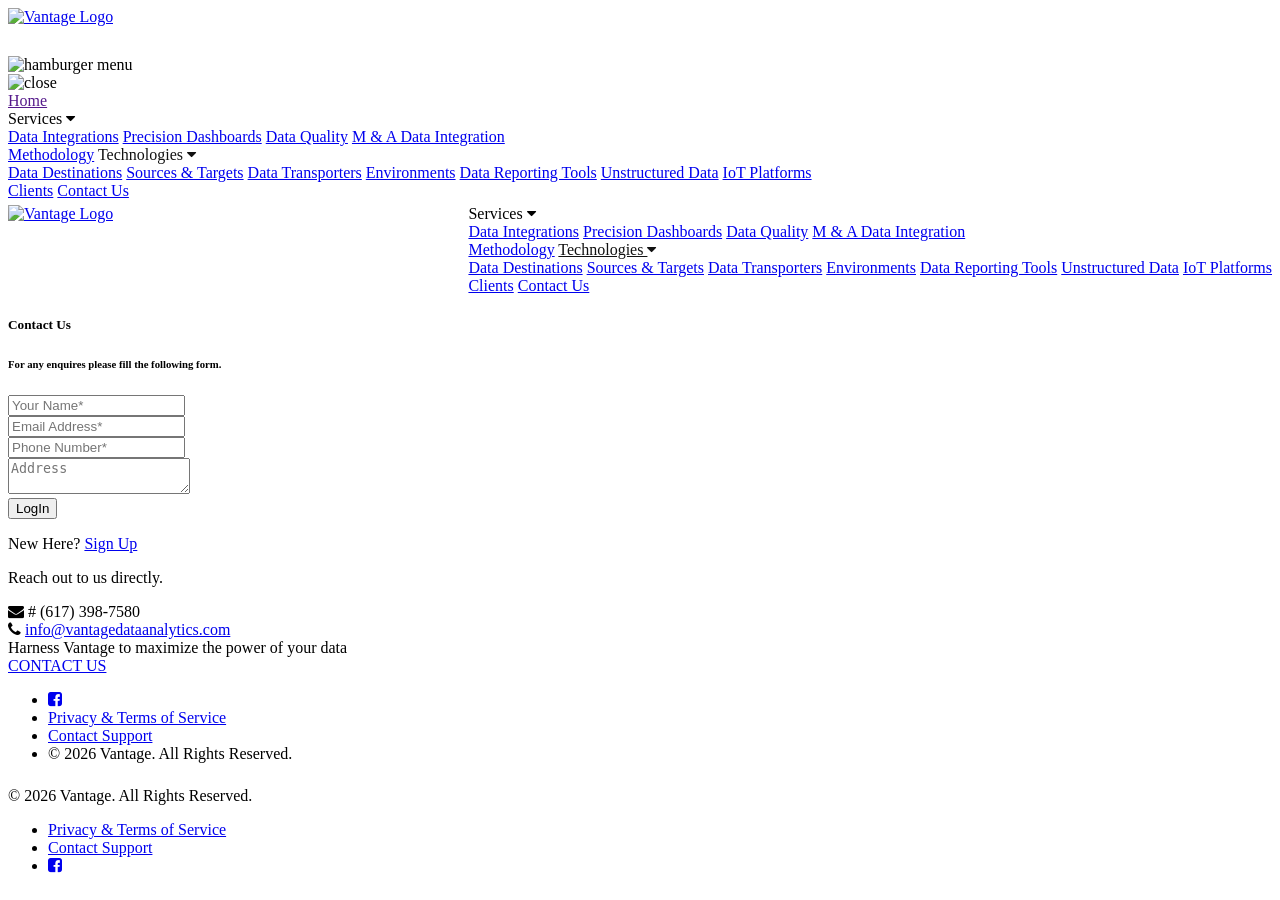
==== contactus.html @ aa361367 "Add files via upload" ====
<!DOCTYPE html>
<html lang="en-US">
<meta http-equiv="content-type" content="text/html;charset=UTF-8" />

<head>
    <meta charset="UTF-8">
    <meta http-equiv="X-UA-Compatible" content="IE=edge">
    <meta name="viewport" content="width=device-width, initial-scale=1, viewport-fit=cover">
    <link rel="icon" href="assets/images/favicon.ico" type="image/x-icon">
    <title> Vantage Contact Us</title>
    <link rel="stylesheet" href="https://cdnjs.cloudflare.com/ajax/libs/font-awesome/4.7.0/css/font-awesome.min.css">
    <script type="text/javascript" src="assets/js/jquery.min.js"></script>
    <link rel="stylesheet" href="assets/css/bootstrap.min.css" type="text/css" media="all" />
    <link rel="stylesheet" href="assets/css/stylehomepage.css" type="text/css" media="all" />
    <link rel="stylesheet" href="assets/css/custom.css" type="text/css" media="all" />
    <link rel="stylesheet" href="assets/css/menu.css" type="text/css" media="all" />
	<link rel="stylesheet" href="assets/css/loginSignup.css" type="text/css" media="all" />
    <script type="text/javascript" src="assets/js/jquery.min.js"></script>
    <script type="text/javascript" src="assets/js/hamburger-toggle.js"></script>
    <script type="text/javascript" src="assets/js/scripts-dist.js"></script>
    <script type="text/javascript" src="assets/js/common.js"></script>
    <link rel="preconnect" href="https://fonts.gstatic.com/">
    <link rel="preconnect" href="https://fonts.gstatic.com/">
    <link href="https://fonts.googleapis.com/css?family=Raleway:300,400,500,600,700|Roboto+Condensed:400,700"
        rel="stylesheet">
    <style>
        html,
        body {
            scroll-behavior: smooth;
        }
    </style>
</head>

<body class="home page-template-default page page-id-11">
	<div id="header2019">
        <div class="container">
            <div class="m-header2019 row d-md-none">
                <div class="col-10 left-content">
                    <a href="index.html" class="logo">
                        <img src="/assets/images/vantage.png" alt="Vantage Logo" scale="0" width="200px;"
                            style="margin-bottom: 30px;">
                    </a>
                </div>
                <div class="col-2 right-content">
                    <div id="hamburgerMenu">
                        <img src="assets/images/hamburger-menu.png" alt="hamburger menu" width="20px;">
                    </div>
                </div>
            </div>
            <div id="hamburgerMenuContent" class="m-menu-content d-block d-md-none">
                <div id="closeMenu" class="close"><img src="assets/images/hamburger-menu-close.png" alt="close"
                        width="20px" style="width: 60%;"></div>
                <div class="link-content">
                    <nav>
                        <a class="links" href="" style="text-align: center; width: fit-content;">Home</a>
                        <div class="subnav">
                            <a class="subnavbtn">Services <i class="fa fa-caret-down"></i></a>
                            <div class="subnav-content">
                                <a class="links-hidden mob_ser" href="#dataintegration">Data Integrations</a>
                                <a class="links-hidden mob_ser" href="#dashboards">Precision Dashboards</a>
                                <a class="links-hidden mob_ser" href="#dataquality">Data Quality</a>
                                <a class="links-hidden mob_ser" href="#madataintegration">M &amp; A Data Integration</a>
                            </div>
                        </div>
                        <a class="links mob_ser" href="#methodology">Methodology</a>
                        <div class="subnavtech" style="display: contents;">
                            <a class="subnavbtn tech" style="color: #111;;">Technologies <i
                                    class="fa fa-caret-down"></i></a>
                            <div class="subnav-content tech">
                                <a class="links-hidden mob_ser" href="technologies.html#destination">Data
                                    Destinations</a>
                                <a class="links-hidden mob_ser" href="technologies.html#sourcestargets">Sources &amp;
                                    Targets</a>
                                <a class="links-hidden mob_ser" href="technologies.html#transporters">Data
                                    Transporters</a>
                                <a class="links-hidden mob_ser" href="technologies.html#environment">Environments</a>
                                <a class="links-hidden mob_ser" href="technologies.html#reporting">Data Reporting
                                    Tools</a>
                                <a class="links-hidden mob_ser" href="technologies.html#unstructured_data">Unstructured
                                    Data</a>
                                <a class="links-hidden mob_ser" href="technologies.html#iot_platforms">IoT Platforms</a>
                            </div>
                        </div>
                        <a class="links" href="#clients">Clients</a>
                        <a href="requestademo.html" class="signUpGreen">Contact Us</a>

                    </nav>
                </div>
            </div>
            <div class="d-header2019 row d-none d-md-block">
                <div class="d-menu-container" style="padding-top: 5px; display: flex; justify-content: space-between;">
                    <div class="">
                        <a href="index.html" class="logo">
                            <img src="assets/images/vantage.png" alt="Vantage Logo" scale="0" width="220px;">
                        </a>
                    </div>
                    <div class="right-content">
                        <nav>
                            <div class="subnav">
                                <a class="subnavbtn">Services <i class="fa fa-caret-down"></i></a>
                                <div class="subnav-content">
                                    <a class="links-hidden" href="#dataintegration">Data Integrations</a>
                                    <a class="links-hidden" href="#dashboards">Precision Dashboards</a>
                                    <a class="links-hidden" href="#dataquality">Data Quality</a>
                                    <a class="links-hidden" href="#madataintegration">M &amp; A Data Integration</a>
                                    <div class="animation start-home"
                                        style="position: absolute;height: 40px;top: 0;z-index: 0;transition: all .5s ease 0s;border-radius: 8px;">
                                    </div>
                                </div>
                            </div>
                            <a class="links" href="#methodology">Methodology</a>
                            <div class="subnavtech" style="display: contents;">
                                <a class="subnavbtn tech" href="technologies.html" style="color: #111;;">Technologies <i
                                        class="fa fa-caret-down"></i></a>
                                <div class="subnav-content tech">
                                    <a class="links-hidden" href="technologies.html#destination">Data Destinations</a>
                                    <a class="links-hidden" href="technologies.html#sourcestargets">Sources &amp;
                                        Targets</a>
                                    <a class="links-hidden" href="technologies.html#transporters">Data Transporters</a>
                                    <a class="links-hidden" href="technologies.html#environment">Environments</a>
                                    <a class="links-hidden" href="technologies.html#reporting">Data Reporting Tools</a>
                                    <a class="links-hidden" href="technologies.html#unstructured_data">Unstructured
                                        Data</a>
                                    <a class="links-hidden" href="technologies.html#iot_platforms">IoT Platforms</a>
                                    <div class="animation start-home"
                                        style="position: absolute;height: 40px;top: 0;z-index: 0;transition: all .5s ease 0s;border-radius: 8px;">
                                    </div>
                                </div>
                            </div>
                            <a class="links" href="#clients">Clients</a>
                            <a href="contactus.html" class="signUpGreen">Contact Us</a>
                            <div id="indicator"></div>
                        </nav>
                        <script>
                            var x = document.getElementsByTagName("nav")[0];
                            function toggleNav() {
                                if (x.className === "") {
                                    x.className = " openNav";
                                }
                                else {
                                    x.className = "";
                                }
                            }
                            $(document).ready(function () {
                                let dropdownBtn = document.querySelector('.subnavbtn');
                                let menuContent = document.querySelector('.subnav-content');

                                let dropdownBtntech = document.querySelector('.subnavbtn.tech');
                                let menuContenttech = document.querySelector('.subnav-content.tech');

                                dropdownBtn.addEventListener('click', () => {
                                    if (menuContent.style.display === "") {
                                        menuContent.style.display = "contents";
                                        $('.link-content').css('top', '45%');
                                    }
                                    else {
                                        menuContent.style.display = "";
                                        $('.link-content').css('top', '50%');
                                    }

                                    if (menuContenttech.style.display === "contents") {
                                        $('.link-content').css('top', '71%');
                                    }
                                })

                                dropdownBtntech.addEventListener('click', () => {
                                    if (menuContenttech.style.display === "") {
                                        menuContenttech.style.display = "contents";
                                        $('.link-content').css('top', '56%');
                                    } else {
                                        menuContenttech.style.display = "";
                                        $('.link-content').css('top', '50%');
                                    }

                                    if (menuContent.style.display === "contents") {
                                        $('.link-content').css('top', '71%');
                                    }
                                })

                                if (menuContenttech.style.display === "contents" && menuContent.style.display === "contents") {
                                    $('.link-content').css('top', '5%');
                                }

                            });
                            var host = window.location.hostname;
                            console.log(host);
                        </script>
                    </div>
                </div>
            </div>
        </div>
    </div>
	<div id="loader" style="display:none;">
		<div class="loaderSvg">
			<div class="inner">
				<svg xmlns="http://www.w3.org/2000/svg" xmlns:xlink="http://www.w3.org/1999/xlink"
					style="margin: auto;display: block;" width="200px" height="200px" viewBox="0 0 100 100"
					preserveAspectRatio="xMidYMid">
					<circle cx="12.5" cy="57.5" r="10" fill="#3be8b0">
						<animate attributeName="cy" calcMode="spline"
							keySplines="0 0.5 0.5 1;0.5 0 1 0.5;0.5 0.5 0.5 0.5" repeatCount="indefinite"
							values="57.5;42.5;57.5;57.5" keyTimes="0;0.3;0.6;1" dur="1s" begin="-0.6s"></animate>
					</circle>
					<circle cx="37.5" cy="57.5" r="10" fill="#1aafd0">
						<animate attributeName="cy" calcMode="spline"
							keySplines="0 0.5 0.5 1;0.5 0 1 0.5;0.5 0.5 0.5 0.5" repeatCount="indefinite"
							values="57.5;42.5;57.5;57.5" keyTimes="0;0.3;0.6;1" dur="1s" begin="-0.44999999999999996s">
						</animate>
					</circle>
					<circle cx="62.5" cy="57.5" r="10" fill="#6a67ce">
						<animate attributeName="cy" calcMode="spline"
							keySplines="0 0.5 0.5 1;0.5 0 1 0.5;0.5 0.5 0.5 0.5" repeatCount="indefinite"
							values="57.5;42.5;57.5;57.5" keyTimes="0;0.3;0.6;1" dur="1s" begin="-0.3s"></animate>
					</circle>
					<circle cx="87.5" cy="57.5" r="10" fill="#ffb900">
						<animate attributeName="cy" calcMode="spline"
							keySplines="0 0.5 0.5 1;0.5 0 1 0.5;0.5 0.5 0.5 0.5" repeatCount="indefinite"
							values="57.5;42.5;57.5;57.5" keyTimes="0;0.3;0.6;1" dur="1s" begin="-0.15s"></animate>
					</circle>
				</svg>
			</div>
		</div>
		<div class="loaderBg">
		</div>
	</div>
	<div id="primary" class="content-area">
		<main id="main" class="site-main" role="main">
			<article id="post-11" class="post-11 page type-page status-publish hentry">
				<div class="bgSignUp contactUsSection">
					<div class="container">
						<div class="row">
							<div class="col-sm-12">
								<h5 class="hero-title text-center">
									Contact Us
								</h5>
								<h6 class="text-center">
									For any enquires please fill the following form.
								</h6>
								<div class="row">
									<div class="col-lg-1">
									</div>
									<div class="col-lg-5 p-4 formFormat">
										<div class="text-center">
										</div>
										<div class="form-group m-0">
											<input name="txtUsername" type="text" id="txtUsername"
												class="form-control form-input" placeholder="Your Name*">
											<span id="RequiredFieldValidator2" class="err"
												style="visibility:hidden;">Email feild cannot be empty</span>
										</div>
										<div class="form-group m-0">
											<input name="txtUsername" type="text" id="txtUsername"
												class="form-control form-input" placeholder="Email Address*">
											<span id="RequiredFieldValidator2" class="err"
												style="visibility:hidden;">Email feild cannot be empty</span>
										</div>
										<div class="form-group m-0">
											<input name="txtUsername" type="text" id="txtUsername"
												class="form-control form-input" placeholder="Phone Number*">
											<span id="RequiredFieldValidator2" class="err"
												style="visibility:hidden;">Email feild cannot be empty</span>
										</div>
										<div class="form-group m-0">
											<textarea placeholder="Address" class="form-control form-input"></textarea>
											<span id="RequiredFieldValidator2" class="err"
												style="visibility:hidden;">Email feild cannot be empty</span>
										</div>
										<div class="text-center removemargin">
											<input type="submit" name="btnLogIn" value="LogIn" id="btnLogIn"
												class="bttnSgnLogIn signUpGreen">
										</div>
										<div class="text-center signup pb-2 height-0">
											<span id="lblError" class="err errPosition"></span>
										</div>
										<p class="loginhere">
											New Here? <a href="signup.html" class="loginhere-link">Sign Up</a>
										</p>
										<!--<div class="text-center signup pb-2 m-2">
												<table border="0" cellspacing="0" cellpadding="0" width="100%">
													<tbody>
														<tr>
															<td align="left">
																<a href="../ForgotPassword.aspx">Forgot Password?</a>
															</td>
															<td align="right">
																<a href="javascript://" onclick="Register();">Sign Up</a>
																<span style="display: none;">
																	<input type="submit" name="btnHdnRegister" value="" id="btnHdnRegister">
																</span>
															</td>
														</tr>
													</tbody>
												</table>
											</div> -->
									</div>
									<div class="col-lg-1">
									</div>
									<div class="col-lg-4 p-4">
										<div style="padding: 0">
										</div>
										<p class="contactUsDirectHeading">
											Reach out to us directly.
										</p>
										<div class="contactUsDirect">
											<div>
												<span>
													<i class="fa fa-envelope" aria-hidden="true"></i>
												</span>
												<span>
													<span class="contactUsDirectTxt"># ‪(617) 398-7580</span>
												</span>
											</div>
											<div>
												<span>
													<i class="fa fa-phone" aria-hidden="true"></i>
												</span>
												<span>
													<a class="contactUsDirectTxt"
														href="info@vantagedataanalytics.com">info@vantagedataanalytics.com</a>
												</span>
											</div>
										</div>
									</div>
									<div class="col-lg-1">
									</div>
								</div>
							</div>
						</div>
					</div>
				</div>
				<div class="entry-content">
					<div class="download-tf-container">
						<div class="title">Harness Vantage to maximize the power of your data</div>
						<div>
							<div class="bttnCenter"><a class="signUpBttnCustom signUpGreen mlr-280"
									href="signup.html">CONTACT US</a></div>
						</div>
					</div>
				</div>

			</article>

		</main>
	</div>


	<!-- footer -->
	<div id="m-footer">
		<div class="download-container col-sm-12 col-md-12">
			<ul>
				<li><a href="#" target="_new"><i class="fa fa-facebook-square" aria-hidden="true"></i></a></li>
				<li><a href="#" target="_new">Privacy & Terms of Service</a></li>
				<li><a title="email support textfree" href="#" target="_new">Contact Support</a></li>
				<li>
					<div class="copyright" style="padding-bottom: 8px">&copy; <span id="curYear1">2020</span> Vantage.
						All Rights Reserved.</div>
				</li>
			</ul>
		</div>

	</div>
	<!-- desktop -->
	<div id="d-footer">
		<div class="container">
			<div class="row">
				<div class="col-md-5">
					<div class="copyright">© <span id="curYear2">2020</span> Vantage. All Rights Reserved.</div>
				</div>
				<div class="download-container col-md-7">
					<!-- <div class="title">Download</div> -->
					<ul>
						<li><a href="#" target="_new">Privacy & Terms of Service</a></li>
						<li><a title="email support Vantage" href="#" target="_new">Contact Support</a></li>
						<li><a href="#" target="_new"><i class="fa fa-facebook-square" aria-hidden="true"></i></a></li>
					</ul>
				</div>
			</div>
		</div>
	</div>

	</div>
	</div>
	<script type='text/javascript' src='assets/js/bootstrap.min.js'></script>
	<script>
		document.getElementById("curYear1").innerHTML = new Date().getFullYear();
		document.getElementById("curYear2").innerHTML = new Date().getFullYear();
	</script>
</body>

</html>
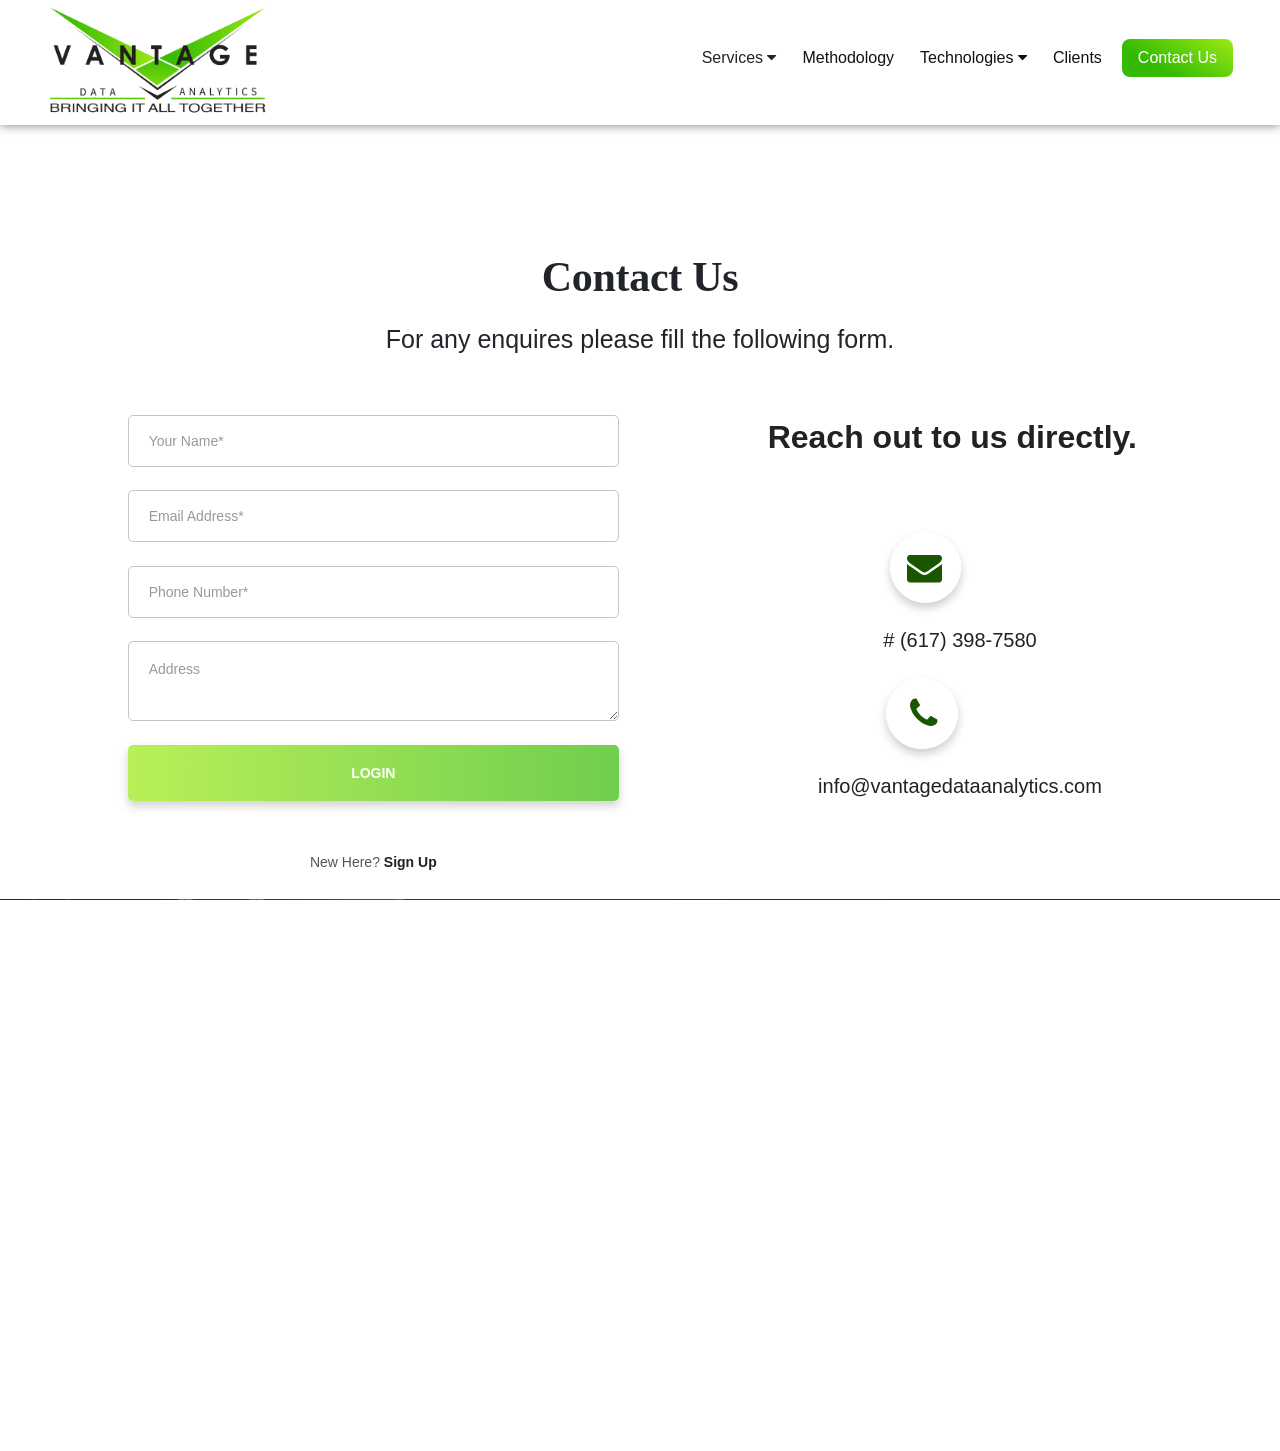
==== commit bd2b60ba: "Fixing broken links" ====
--- a/contactus.html
+++ b/contactus.html
@@ -56,13 +56,13 @@
                         <div class="subnav">
                             <a class="subnavbtn">Services <i class="fa fa-caret-down"></i></a>
                             <div class="subnav-content">
-                                <a class="links-hidden mob_ser" href="#dataintegration">Data Integrations</a>
-                                <a class="links-hidden mob_ser" href="#dashboards">Precision Dashboards</a>
-                                <a class="links-hidden mob_ser" href="#dataquality">Data Quality</a>
-                                <a class="links-hidden mob_ser" href="#madataintegration">M &amp; A Data Integration</a>
+                                <a class="links-hidden mob_ser" href="index.html#dataintegration">Data Integrations</a>
+                                <a class="links-hidden mob_ser" href="index.html#dashboards">Precision Dashboards</a>
+                                <a class="links-hidden mob_ser" href="index.html#dataquality">Data Quality</a>
+                                <a class="links-hidden mob_ser" href="index.html#madataintegration">M &amp; A Data Integration</a>
                             </div>
                         </div>
-                        <a class="links mob_ser" href="#methodology">Methodology</a>
+                        <a class="links mob_ser" href="index.html#methodology">Methodology</a>
                         <div class="subnavtech" style="display: contents;">
                             <a class="subnavbtn tech" style="color: #111;;">Technologies <i
                                     class="fa fa-caret-down"></i></a>
@@ -81,8 +81,8 @@
                                 <a class="links-hidden mob_ser" href="technologies.html#iot_platforms">IoT Platforms</a>
                             </div>
                         </div>
-                        <a class="links" href="#clients">Clients</a>
-                        <a href="requestademo.html" class="signUpGreen">Contact Us</a>
+                        <a class="links" href="index.html#clients">Clients</a>
+                        <a href="contactus.html" class="signUpGreen">Contact Us</a>
 
                     </nav>
                 </div>
--- a/assets/css/stylehomepage.css
+++ b/assets/css/stylehomepage.css
@@ -0,0 +1,2193 @@
+html,
+body {
+	margin: 0;
+	width: 100%;
+	height: 100%;
+	font: 0.875em/1.57143 "Raleway", Helvetica, Arial, sans-serif;
+	overflow-y: auto;
+	overflow-x: hidden;
+
+	/*font-family: "Barlow Condensed";
+    font-weight: 700;
+    line-height: 1;
+    letter-spacing: 0px;
+    font-style: normal;*/
+}
+
+/*
+.hero-subtitle {
+	font-weight: 400;
+    letter-spacing: 1px;
+}
+.icon-container .title {
+    font-weight: 500;
+}
+*/
+body {
+	-webkit-overflow-scrolling: touch;
+	font-size: 1rem;
+}
+
+/* Start Homepage */
+.stop-scrolling {
+	height: 100%;
+	overflow: hidden;
+}
+
+li {
+	list-style-type: none;
+}
+
+a {
+	text-decoration: none !important;
+}
+
+.hero-title {
+	padding-top: 60px;
+	padding-bottom: 40px;
+}
+
+.left-side-content.hero-title {
+	padding-top: 50px;
+}
+
+.hero-container {
+	align-items: center;
+	background-color: #eaeaea;
+}
+
+.carousel-control-next-icon img,
+.carousel-control-prev-icon img {
+	cursor: pointer;
+}
+
+/* header  */
+div#header2019 {
+	top: 0;
+	left: 0;
+	background-color: #eaeaea;
+	background-color: #fff;
+	padding-bottom: 10px;
+	box-shadow: 0px 0px 10px #7a7a7a;
+	position: relative;
+}
+
+#header2019 .m-header2019 {
+	padding: 5px 15px;
+}
+
+.m-header2019 div#hamburgerMenu {
+	padding-right: 15px;
+	margin-top: 6px;
+}
+
+.m-header2019 .col-6.right-content {
+	padding-right: 0;
+}
+
+.container {
+	max-width: 100%;
+}
+
+.m-header2019 .right-content,
+.d-header2019 .right-content {
+	text-align: right;
+}
+
+.d-menu-container {
+	display: flex;
+	align-items: baseline;
+	padding-left: 47px;
+	padding-right: 47px;
+	padding-top: 34px;
+}
+
+.d-header2019 #menu-links li a {
+	color: #111;
+	text-decoration: none;
+	cursor: pointer;
+	font-weight: 500;
+}
+
+.d-menu-container li {
+	display: inline-block;
+	font-size: 17px;
+	padding-right: 10px;
+}
+
+.d-menu-container li:first-child {
+	padding-right: 10px;
+}
+
+
+.d-menu-container li:last-child {
+	padding-right: 0px;
+}
+
+.d-nav-btn {
+	border: 1px solid #5F60D2;
+	padding: 10px 40px;
+	border-radius: 6px;
+}
+
+.d-nav-btn a {
+	display: inline-block;
+}
+
+/* hero section */
+.hero-btn-container {
+	display: flex;
+	justify-content: center;
+}
+
+.hero-container .hero-subtitle {
+	color: #888;
+	margin-bottom: 28px;
+}
+
+.hero-subtitle {
+	font-weight: 700;
+}
+
+.m-hide {
+	display: block;
+}
+
+.m-show {
+	display: none;
+}
+
+.download-btn a {
+	color: #fff
+}
+
+
+/* hero section */
+
+.content-container {
+	margin-top: 80px;
+	display: flex;
+}
+
+
+.middle-section-container {
+	display: flex;
+}
+
+.box-border {
+	padding-left: 20px;
+	width: 450px;
+	margin-bottom: 20px;
+	cursor: pointer;
+	margin-left: 20px;
+	height: 160px;
+}
+
+.image-size {
+	background-image: url('/web/20250128035900im_/https://vantagedataanalytics.com/images/home/Blank-Phone_2x.jpg');
+	background-repeat: no-repeat;
+	background-size: 100%;
+	;
+}
+
+/* icons */
+.textfree-hp-container .icons {
+	text-align: center;
+}
+
+.icon-title {
+	text-align: center;
+}
+
+.icon-container .subtitle {
+	color: #ccc;
+	text-transform: uppercase;
+	font-weight: bold;
+}
+
+/* icons */
+
+.d-hover-effect {
+	background-color: #eeeeee73;
+	box-shadow: -3px 5px 5px #cccccca3;
+}
+
+.d-checkmark-container {
+	display: flex;
+}
+
+img.d-checkmark {
+	width: 30px;
+	height: 30px;
+	margin-right: 14px;
+	margin-bottom: 14px;
+}
+
+.d-checkmark-container .features-subtitle {
+	font-size: 20px;
+	font-weight: bold;
+}
+
+.left-image {
+	display: flex;
+	justify-content: center;
+}
+
+#m-textOne,
+#m-textTwo,
+#m-textThree,
+#m-textFour {
+	display: none;
+}
+
+.m-checkmark {
+	display: none;
+}
+
+/* Bootstrap Carousel override*/
+.carousel-indicators li {
+	width: 10px;
+	height: 10px;
+	border-radius: 50%;
+	background-color: #ccc;
+}
+
+.carousel-indicators .active {
+	opacity: 1;
+	background-color: #5F60D2;
+}
+
+.carousel-indicators {
+	bottom: -10px;
+}
+
+.star-ratings-container {
+	text-align: center;
+}
+
+.star-image {
+	width: 167px;
+}
+
+.ratings-carousel {
+	background-color: #eee;
+	padding: 62px 0 97px 0;
+}
+
+.carousel-control-prev-icon,
+.carousel-control-next-icon {
+	background-image: none;
+	color: black;
+}
+
+.carousel-inner {
+	width: 50%;
+	margin: 0 auto;
+}
+
+.carousel-title {
+	font-size: 24px;
+	font-weight: bold;
+	text-align: center;
+	padding-bottom: 59px;
+}
+
+.carousel-content {
+	text-align: center;
+}
+
+.download-tf-container {
+	background-image: url('/assets/images/contactus.png');
+	background-size: cover;
+	background-position-x: 50%;
+	display: flex;
+	flex-direction: column;
+	justify-content: center;
+	color: #fff;
+	text-align: center;
+	background-position-y: 50%;
+}
+
+.m-default-img {
+	display: none;
+}
+
+#d-footer {
+	display: block;
+}
+
+#m-footer {
+	display: none;
+}
+
+#m-footer,
+#d-footer {
+	background-color: #111;
+}
+
+#m-footer ul,
+#d-footer ul {
+	padding-left: 0;
+	margin: 0;
+	/*new*/
+	text-align: right;
+	/*new*/
+}
+
+#m-footer .fa,
+#d-footer .fa {
+	font-size: 24px;
+	position: relative;
+	top: 4px;
+}
+
+#d-footer .fa {
+	font-size: 24px;
+	position: relative;
+	top: 2px;
+}
+
+.resources-container ul li a,
+.company-container ul li a,
+.download-container ul li a {
+	color: #fff;
+	font-size: 16px;
+	color: gray;
+	padding-left: 10px;
+	line-height: 32px;
+}
+
+.resources-container ul li a:hover,
+.company-container ul li a:hover,
+.download-container ul li a:hover {
+	color: #fff;
+}
+
+#m-footer .title,
+#d-footer .title {
+	color: #5F60D2;
+	font-weight: bold;
+}
+
+#d-footer .row {
+	justify-content: flex-end;
+}
+
+#d-footer li {
+	display: inline-block;
+}
+
+#m-footer li {
+	display: inline-block;
+}
+
+.copyright {
+	font-size: 16px;
+	color: gray;
+	line-height: 32px;
+	/*new*/
+}
+
+/* chnages dated 11/23/2020 */
+img.img {
+	position: absolute;
+	width: 100%;
+	transform: translateY(-2vh);
+}
+
+#body_images {
+	padding-top: 0;
+	position: relative;
+	display: flex;
+	align-items: center;
+	height: 100%;
+}
+
+.img-d-hidden {
+	display: none;
+}
+
+@media only screen and (min-width: 1024px) {
+	.hero-container .container {
+		/*background-image: url('/web/20250128035900im_/https://vantagedataanalytics.com/images/home/iPhoneXR_Hero.png');*/
+		-webkit-background-size: contain;
+		background-size: contain;
+		background-repeat: no-repeat;
+		background-position-x: 100%;
+	}
+
+	.container {
+		max-width: 1280px;
+		width: 100%;
+	}
+
+	.left-side-content {
+		padding-top: 20px;
+		padding-left: 124px;
+		padding-right: 100px;
+	}
+
+	.right-side-content.col-sm-12.col-md-6.col-lg-6 {
+		padding-top: 80px;
+	}
+
+	.box-shadow {
+		padding: 15px;
+		background-color: white;
+		box-shadow: -4px 8px 5px #ccc;
+	}
+
+	.box-border {
+		margin-bottom: 8px;
+		min-height: 100px;
+		height: 110px;
+	}
+
+	.text1:hover,
+	.text2:hover,
+	.text3:hover {
+		background-color: #eeeeee73;
+		box-shadow: -3px 5px 5px #cccccca3;
+		padding-left: 20px;
+		width: 450px;
+		/*height: 160px;*/
+	}
+
+	.hero-container .container {
+		width: 100%;
+		max-width: 1280px;
+		margin: 0 auto;
+	}
+
+	.hero-title {
+		font-size: 55px;
+		font-weight: bold;
+		line-height: 64px;
+		padding-bottom: 12px;
+	}
+
+	.hero-subtitle {
+		margin-bottom: 28px;
+	}
+
+	.hero-subtitle {
+		font-size: 22px;
+		font-weight: bold;
+	}
+
+	.d-download-btn {
+		background-color: #5F60D2;
+		width: 196px;
+		height: 56px;
+		display: flex;
+		justify-content: center;
+		align-items: center;
+		-webkit-border-radius: 8px;
+		-moz-border-radius: 8px;
+		border-radius: 8px;
+	}
+
+	.d-download-btn.first-btn {
+		margin-right: 12px;
+	}
+
+	.d-download-btn a {
+		color: #fff;
+	}
+
+	.t-hide {
+		display: none;
+	}
+
+	.icon-title {
+		font-size: 42px;
+		font-weight: bold;
+		line-height: 56px;
+		padding-top: 112px;
+	}
+
+	.icon-container.row {
+		max-width: 1280px;
+		width: 100%;
+		margin: 0 auto;
+	}
+
+	.icon-container .icons img {
+		width: 100px;
+		padding-top: 70px;
+	}
+
+	.icon-container .subtitle {
+		padding-top: 28px;
+		padding-bottom: 10px;
+	}
+
+	.icon-container .title {
+		font-size: 22px;
+		font-weight: bold;
+		line-height: 22px;
+		padding-bottom: 10px;
+	}
+
+	.icon-container .description {
+		padding: 0 58px 160px;
+	}
+
+	.features-title {
+		font-size: 32px;
+		font-weight: bold;
+		padding-bottom: 53px;
+		width: 460px;
+	}
+
+	.features-subtitle {
+		font-size: 24px;
+		font-weight: bold;
+		line-height: 24px;
+	}
+
+	.features-description {
+		font-size: 17px;
+		line-height: 24px;
+		padding-left: 2.7em;
+	}
+
+	.title-container {
+		display: flex;
+		padding-top: 0px;
+	}
+
+	.middle-section-container {
+		width: 100%;
+		max-width: 1280px;
+		margin: 0 auto;
+		justify-content: center;
+	}
+
+	/* .right-hover-text.col-sm-12.col-md-6 { */
+	/* margin-top: 4em; */
+	/* } */
+	.textfree-hp-container {
+		padding-bottom: 128px;
+	}
+
+	.carousel-bg-container {
+		background-color: #eee;
+		height: 517px;
+	}
+
+	.carousel-inner {
+		width: 65%;
+	}
+
+	div#carouselExampleIndicators {
+		width: 100%;
+		max-width: 1280px;
+		margin: 0 auto;
+	}
+
+	.carousel-title {
+		font-size: 42px;
+		font-weight: bold;
+		line-height: 56px;
+	}
+
+	.carousel-content {
+		font-size: 30px;
+		line-height: 44px;
+		padding-top: 27px;
+		padding-bottom: 19px;
+	}
+
+	.name {
+		text-align: center;
+		font-size: 18px;
+		line-height: 24px;
+		color: #888;
+	}
+
+	.download-tf-container {
+		height: 504px;
+	}
+
+	.download-tf-container .title {
+		font-size: 48px;
+		line-height: 56px;
+		font-weight: bold;
+		padding-top: 168px;
+	}
+
+	.download-tf-container .subtitle {
+		font-size: 24px;
+		line-height: 24px;
+		text-align: center;
+		padding-top: 18px;
+	}
+
+	.m-download-btn {
+		display: none;
+	}
+
+	.btn-container a {
+		color: #6561D0;
+		font-weight: bold;
+	}
+
+	.app-store-btn,
+	.google-play-btn {
+		width: 196px;
+		-webkit-border-radius: 8px;
+		-moz-border-radius: 8px;
+		border-radius: 8px;
+		margin-bottom: 149px;
+		display: flex;
+		justify-content: center;
+		align-items: center;
+		cursor: pointer;
+	}
+
+	.download-btn-container {
+		display: flex;
+	}
+
+	.app-store-btn a,
+	.google-play-btn a {
+		color: #6561D0;
+	}
+
+	.app-store-btn {
+		margin-right: 14px;
+	}
+
+	#textOne {
+		margin-top: 25px;
+	}
+
+	div#d-footer {
+		padding-top: 8px;
+		padding-bottom: 8px;
+		/* height: 288px; */
+	}
+
+	#d-footer li {
+		padding-top: 8px;
+	}
+
+	#d-footer .title {
+		font-size: 18px;
+	}
+
+	.resources-container ul li a,
+	.company-container ul li a,
+	.download-container ul li a {
+		font-size: 17px;
+	}
+
+	.download-tf-container .download-btn-container {
+		justify-content: center;
+		padding-left: 0;
+		margin-top: 41px;
+	}
+}
+
+@media only screen and (min-width: 1280px) {
+	.hero-container .container {
+		/*background-image: url('/web/20250128035900im_/https://vantagedataanalytics.com/images/home/iPhoneXR_Hero.png');*/
+		-webkit-background-size: contain;
+		background-size: 50%;
+		background-repeat: no-repeat;
+		background-position-x: 94%;
+		background-position-x: 100%;
+		background-position-y: 2em;
+	}
+
+	.hero-title {
+		font-size: 42px;
+		font-weight: bold;
+		line-height: 56px;
+		letter-spacing: -.3px;
+		padding-top: 104px;
+		text-align: center;
+		width: -webkit-fill-available;
+	}
+
+	.hero-container .hero-subtitle {
+		padding-bottom: 35px;
+		margin-bottom: 0 !important;
+	}
+
+	.app-store-btn {
+		margin-right: 16px;
+	}
+
+	.left-side-content {
+		padding-top: 20px;
+		padding-left: 155px;
+		padding-left: 70px;
+	}
+
+	.icon-title {
+		font-size: 42px;
+		font-weight: bold;
+		line-height: 56px;
+		letter-spacing: -.3px;
+		padding-top: 104px;
+	}
+
+	.subtitle {
+		font-size: 30px !important;
+		padding-top: 0px !important;
+		color: inherit !important;
+		text-transform: none !important;
+	}
+
+	.icon-container .subtitle {
+		font-size: 16px;
+		line-height: 24px;
+		letter-spacing: .4px;
+	}
+
+	.icon-container .title {
+		line-height: 24px;
+	}
+
+	.icon-container .description {
+		font-size: 17px;
+		line-height: 24px;
+		letter-spacing: .1px;
+		padding-bottom: 152px;
+	}
+
+	.middle-section-container .row {
+		width: 1280px;
+	}
+
+	.textfree-hp-container {
+		padding-bottom: 125px;
+	}
+
+	.carousel-title {
+		letter-spacing: -.3px;
+	}
+
+	.features-title {
+		font-size: 42px;
+		font-weight: bold;
+		line-height: 56px;
+		padding-bottom: 28px;
+		width: 500px;
+		letter-spacing: -.3px;
+	}
+
+	.carousel-title {
+		padding-bottom: 66px;
+	}
+
+	.carousel-content {
+		font-size: 24px;
+		line-height: 40px;
+		letter-spacing: -.1px;
+		padding-top: 33px;
+		width: 560px;
+		padding-bottom: 19px;
+		margin: 0 auto;
+		font-weight: 400;
+	}
+
+	.ratings-carousel {
+		padding: 83px 0 97px 0;
+	}
+
+	.carousel-indicators {
+		bottom: 20px;
+	}
+
+	.carousel-control-next,
+	.carousel-control-prev {
+		top: 44px;
+		opacity: 1;
+	}
+
+	.carousel-bg-container {
+		height: 504px;
+	}
+
+	.download-tf-container .title {
+		font-size: 48px;
+		line-height: 56px;
+		font-weight: bold;
+		padding-top: 168px;
+		letter-spacing: -.3px;
+	}
+
+	#d-footer .title {
+		line-height: 24px;
+		padding-bottom: 4px;
+	}
+
+	#d-footer li {
+		padding-top: 0;
+		line-height: 32px;
+		font-weight: 500;
+	}
+
+}
+
+@media only screen and (min-width: 1024px) and (max-width: 1279px) {
+	.hero-container .container {
+		background-image: url('/web/20250128035900im_/https://vantagedataanalytics.com/images/home/iPhoneXR_Hero.png');
+		-webkit-background-size: contain;
+		background-size: 50%;
+		background-repeat: no-repeat;
+		background-position-x: 100%;
+		background-position-y: 50%;
+	}
+
+	.hero-title {
+		font-size: 38px;
+		line-height: 48px;
+		letter-spacing: -.3px;
+		font-weight: bold;
+		text-align: center;
+		width: -webkit-fill-available;
+	}
+
+	.hero-subtitle {
+		font-size: 20px;
+		line-height: 24px;
+	}
+
+	.icon-title {
+		font-size: 38px;
+		line-height: 48px;
+		letter-spacing: -.3px;
+	}
+
+	.subtitle {
+		font-size: 28px !important;
+		padding-top: 0px !important;
+		color: inherit !important;
+		text-transform: none !important;
+	}
+
+	.icon-container .icons img {
+		padding-top: 73px;
+	}
+
+	.icon-container .subtitle {
+		letter-spacing: 0.4px;
+		font-size: 16px;
+		line-height: 24px;
+	}
+
+	.icon-container .title {
+		line-height: 24px;
+	}
+
+	.icon-container .description {
+		width: 260px;
+		margin: 0 auto;
+		padding: 0;
+		letter-spacing: .1px;
+	}
+
+	.middle-section-container {
+		margin-top: 120px;
+	}
+
+	.features-title {
+		font-size: 38px;
+		line-height: 48px;
+		letter-spacing: -.3px;
+	}
+
+	.right-hover-text.col-sm-12.col-md-6 {
+		margin-top: 91px;
+	}
+
+	.title-container {
+		padding-top: 0px;
+	}
+
+	.features-title {
+		padding-bottom: 35px;
+	}
+
+	img.d-checkmark {
+		margin-right: 14px;
+		width: 26px;
+		height: 26px;
+	}
+
+	img.d-checkmark {
+		margin-left: 20px;
+		margin-right: 20px;
+	}
+
+	.features-description {
+		padding-left: 66px;
+		padding-bottom: 30px;
+		margin-bottom: 0;
+		width: 420px;
+	}
+
+	.text1:hover,
+	.text2:hover,
+	.text3:hover {
+		padding-left: 0;
+	}
+
+	.box-border {
+		padding: 0;
+		margin-bottom: 0;
+		height: 160px;
+	}
+
+	.textfree-hp-container {
+		padding-bottom: 133px;
+	}
+
+	.carousel-bg-container {
+		height: 488px;
+	}
+
+	.ratings-carousel {
+		padding: 80px 0 97px 0;
+	}
+
+	.carousel-title {
+		font-size: 38px;
+		line-height: 48px;
+		letter-spacing: -.3px;
+	}
+
+	.carousel-content {
+		padding-top: 36px;
+		font-size: 24px;
+		line-height: 40px;
+		font-weight: 400;
+		letter-spacing: -.1px;
+		padding-bottom: 19px;
+	}
+
+	.carousel-indicators {
+		bottom: 38px;
+	}
+
+	.carousel-control-next,
+	.carousel-control-prev {
+		top: 90px;
+	}
+
+	.download-tf-container {
+		height: 488px;
+	}
+
+	.download-tf-container .title {
+		font-size: 42px;
+		letter-spacing: -.3px;
+	}
+
+	.download-tf-container .subtitle {
+		padding-top: 15px;
+	}
+
+	.download-tf-container .download-btn-container {
+		margin-top: 46px;
+	}
+}
+
+/* ipad */
+@media only screen and (min-width: 768px) and (max-width: 1023px) {
+	.d-menu-container {
+		padding-left: 61px;
+		padding-right: 61px;
+	}
+
+	#header2019 {
+		z-index: 10000;
+		width: 100%;
+		background: #fff;
+	}
+
+	img.img {
+		transform: translateY(-80px);
+	}
+
+	.hero-container .hero-title {
+		font-size: 37px;
+		font-weight: bold;
+		text-align: left;
+	}
+
+	.hero-container .hero-subtitle {
+		font-size: 18px;
+		line-height: 22px;
+		letter-spacing: -.1px;
+		color: #888;
+		font-weight: bold;
+		padding-top: 7px;
+		margin-bottom: 29px;
+	}
+
+	.hero-container .hero-title {
+		font-size: 32px;
+		font-weight: bold;
+		text-align: center !important;
+		width: -webkit-fill-available;
+	}
+
+	.left-side-content {
+		padding-left: 76px;
+		padding-right: 100px;
+		padding-top: 0;
+	}
+
+	.right-side-content {
+		padding: 0;
+	}
+
+	.hero-container .download-btn {
+		background-color: #5F60D2;
+		width: 232px;
+		height: 56px;
+		-webkit-border-radius: 8px;
+		-moz-border-radius: 8px;
+		border-radius: 8px;
+		display: flex;
+		justify-content: center;
+		align-items: center;
+		margin-left: 61px;
+		color: #fff;
+	}
+
+	.download-btn-container {
+		display: flex;
+		justify-content: center;
+	}
+
+	.d-download-btn {
+		display: none;
+	}
+
+	.icon-container img {
+		/* width: 100px; */
+		/* height: 100px; */
+		width: 100%;
+		height: auto;
+	}
+
+	.icon-title {
+		font-size: 32px;
+		font-weight: bold;
+		padding-top: 95px;
+		padding-bottom: 58px;
+	}
+
+	.subtitle {
+		font-size: 26px !important;
+		padding-top: 0px !important;
+		color: inherit !important;
+		text-transform: none !important;
+		width: 100% !important;
+	}
+
+	.icon-container .subtitle {
+		font-size: 18px;
+		padding-top: 28px;
+		padding-bottom: 12px;
+	}
+
+	.icon-container .title {
+		font-size: 18px;
+		font-weight: bold;
+		padding-bottom: 8px;
+	}
+
+	.icon-container .description {
+		font-size: 17px;
+		padding: 0 30px 105px;
+	}
+
+	.middle-section-container .features-title {
+		font-size: 30px;
+		font-weight: bold;
+	}
+
+	.features-subtitle {
+		font-size: 20px;
+		font-weight: bold;
+	}
+
+	p.features-description {
+		margin-left: 2.5em;
+		padding-top: 9px;
+	}
+
+	.img1,
+	.img2,
+	.img3 {
+		display: none;
+	}
+
+	.m-default-img {
+		display: block;
+		padding-left: 17px;
+		padding-bottom: 94px;
+	}
+
+	.m-default-img img {
+		height: 588px;
+		;
+	}
+
+	.title-container {
+		display: flex;
+		align-items: center;
+	}
+
+	.box-border {
+		width: 85%;
+		height: 100px;
+	}
+
+	img.d-checkmark {
+		width: 25px;
+		height: 25px;
+		margin-bottom: 0;
+	}
+
+	.d-hover-effect {
+		border: none;
+		background-color: #fff;
+		box-shadow: none;
+	}
+
+	div#textOne {
+		margin-top: 45px;
+	}
+
+	div#textTwo,
+	div#textThree,
+	div#textFour {
+		margin-top: 39px;
+	}
+
+	.right-hover-text.col-sm-12.col-md-6 {
+		margin-top: 1.5em;
+	}
+
+	.carousel-control-next-icon,
+	.carousel-control-prev-icon {
+		height: 40px;
+	}
+
+	.carousel-title {
+		font-size: 32px;
+		font-weight: bold;
+		text-align: center;
+		line-height: 40px;
+	}
+
+	.carousel-content {
+		font-size: 20px;
+		line-height: 28px;
+		padding-top: 32px;
+		padding-bottom: 19px;
+	}
+
+	.carousel-inner {
+		width: 65%;
+	}
+
+	.carousel-inner .name {
+		font-size: 18px;
+		line-height: 24px;
+		color: #888;
+		text-align: center;
+	}
+
+	.carousel-indicators {
+		bottom: 24px;
+	}
+
+	.download-tf-container {
+		height: 432px;
+	}
+
+	.download-tf-container .title {
+		font-size: 38px;
+		font-weight: bold;
+		line-height: 48px;
+	}
+
+	.m-download-btn {
+		background-color: #fff;
+		color: #6561D0;
+		width: 232px;
+		height: 56px;
+		font-weight: bold;
+		-webkit-border-radius: 8px;
+		-moz-border-radius: 8px;
+		border-radius: 8px;
+		display: flex;
+		justify-content: center;
+		align-items: center;
+		margin: 36px auto;
+	}
+
+	#d-footer {
+		height: auto;
+		padding-top: 8px;
+		padding-bottom: 8px;
+	}
+
+	#d-footer .title {
+		font-size: 18px;
+		font-weight: bold;
+		line-height: 24px;
+	}
+
+	#d-footer ul li {
+		padding-top: 3px;
+	}
+
+	.t-show {
+		display: block;
+	}
+
+	.d-hide {
+		display: none;
+	}
+}
+
+@media only screen and (min-width: 992px) and (max-width: 1023px) {
+	.app-store-btn {
+		margin-right: 10px;
+		/*margin-left: 50px;*/
+	}
+
+	.subtitle {
+		margin-bottom: 23px;
+		margin-top: 18px;
+	}
+
+	.d-button-container.d-lg-block {
+		display: flex !important;
+	}
+
+	.download-tf-container .d-button-container {
+		justify-content: center;
+	}
+}
+
+@media only screen and (min-width: 954px) and (max-width: 1023px) {
+	.hero-container .container {
+		background-image: url('/web/20250128035900im_/https://vantagedataanalytics.com/images/home/iPhoneXR_Hero.png');
+		-webkit-background-size: contain;
+		background-size: contain;
+		background-repeat: no-repeat;
+		background-position-x: 100%;
+		/* height: 500px; */
+	}
+
+	.right-side-content img.d-none.d-md-block {
+		width: 450px;
+	}
+}
+
+
+@media only screen and (min-width: 768px) and (max-width: 991px) {
+	.hero-container .container {
+		background-image: url('/web/20250128035900im_/https://vantagedataanalytics.com/images/home/iPhoneXR_Hero.png');
+		background-size: 55%;
+		background-repeat: no-repeat;
+		background-position-x: 90%;
+		background-position-y: 50%;
+		/* height: 630px; */
+	}
+
+	.app-store-btn.d-btn {
+		margin-bottom: 8px;
+	}
+
+	.bottom-btn-container.d-block.d-md-block.d-lg-none {
+		display: flex !important;
+		justify-content: center;
+		margin-top: 36px;
+	}
+
+	.hero-container .hero-title {
+		font-size: 32px;
+	}
+
+	.bottom-btn-container .app-store-btn.d-btn {
+		margin-right: 8px;
+	}
+}
+
+/* mobile */
+@media only screen and (max-width: 767px) {
+	div#header2019 {
+		padding-bottom: 0;
+	}
+
+	.m-header2019.row.d-md-none>.col-10.left-content>a.logo>img {
+		margin-bottom: 5px !important;
+	}
+
+	.right-side-content img {
+		width: 320px;
+		margin: 0 auto;
+	}
+
+	.m-header2019 .left-content {
+		padding-left: 0;
+	}
+
+	.m-header-2019 .right-content {
+		padding-right: 0;
+	}
+
+	.m-img {
+		display: flex;
+		justify-content: center;
+	}
+
+	#hamburgerMenuContent {
+		background-color: #5F60D2;
+		left: 100%;
+		top: 0;
+		position: fixed;
+		width: 100%;
+		height: 100%;
+		z-index: 100;
+		overflow: hidden !important;
+		transition: left 1s;
+	}
+
+	div#closeMenu,
+	#hamburgerMenuContent ul li a {
+		color: #fff;
+	}
+
+	div#closeMenu {
+		padding: 17px 30px 40px 40px;
+		opacity: inherit;
+	}
+
+	#hamburgerMenuContent .menu-content-container ul {
+		padding-left: 0;
+	}
+
+	#hamburgerMenuContent .menu-content-container ul li {
+		padding-bottom: 34px;
+	}
+
+	#hamburgerMenuContent ul li a {
+		color: #fff;
+		font-weight: bold;
+		font-size: 34px;
+		line-height: 40px;
+		letter-spacing: -.15px;
+	}
+
+	.link-content ul li {
+		padding-bottom: 40px;
+	}
+
+	.m-menu-link {
+		font-size: 34px;
+		font-weight: bold;
+	}
+
+	.menu-content-container {
+		display: flex;
+		margin-top: 230px;
+		justify-content: center;
+		text-align: center;
+	}
+
+	.hero-container {
+		margin-bottom: 40px;
+	}
+
+	.banner_row .col-md-7 {
+		order: 1;
+	}
+
+	.banner_row .col-md-5 {
+		order: 0;
+	}
+
+	img.img {
+		max-width: 420px;
+		transform: translateY(0px);
+	}
+
+	.hero-title {
+		font-size: 32px;
+		font-weight: bold;
+		margin: 0 auto;
+	}
+
+	.hero-subtitle {
+		font-size: 18px;
+		font-weight: bold;
+		padding-top: 13px;
+		padding-bottom: 36px;
+		line-height: 27px;
+	}
+
+	.hero-subtitle br {
+		display: none;
+	}
+
+	.m-show {
+		display: block;
+	}
+
+	.m-hide {
+		display: none;
+	}
+
+	.left-side-content {
+		padding-top: 100px;
+		text-align: center;
+	}
+
+	.right-side-content {
+		padding-left: 0;
+		padding-right: 0;
+		padding-top: 28px;
+	}
+
+	.download-btn {
+		font-size: 15px;
+		font-weight: bold;
+		color: #fff;
+		background-color: #5F60D2;
+		width: 315px;
+		height: 56px;
+		border-radius: 10px;
+		display: flex !important;
+		justify-content: center;
+		align-items: center;
+	}
+
+	.app-store-btn.d-btn {
+		margin-bottom: 16px;
+	}
+
+	.icon-container {
+		justify-content: center;
+		margin-left: auto;
+		margin-right: auto;
+	}
+
+	.icon-title {
+		font-size: 32px;
+		font-weight: bold;
+		padding-top: 63px;
+		padding-bottom: 58px;
+		line-height: 40px;
+	}
+
+	.subtitle {
+		font-size: 26px !important;
+		padding-top: 0px !important;
+		color: inherit !important;
+		text-transform: none !important;
+	}
+
+	.icon-container .icons img {
+		width: 100px;
+	}
+
+	.icon-container .subtitle {
+		font-size: 16px;
+		padding-top: 28px;
+		padding-bottom: 10px;
+		line-height: 24px;
+	}
+
+	.icon-container .title {
+		font-size: 22px;
+		line-height: 24px;
+		font-weight: bold;
+		padding-bottom: 10px;
+	}
+
+	.icon-container .description {
+		font-size: 17px;
+		width: 250px;
+		margin: 0 auto;
+		padding: 0 0 60px 0;
+	}
+
+	.middle-section-container {
+		text-align: center;
+
+	}
+
+	.middle-section-container .features-title {
+		font-size: 32px;
+		font-weight: bold;
+		text-align: center;
+		padding-bottom: 20px;
+		line-height: 40px;
+		max-width: 365px;
+		margin: 0 auto;
+	}
+
+	.img1,
+	.img2,
+	.img3 {
+		display: none;
+	}
+
+	.m-default-img {
+		display: block;
+		width: 320px;
+	}
+
+	.m-default-img img {
+		width: 100%;
+	}
+
+	.middle-section-container .features-subtitle {
+		font-size: 22px;
+		font-weight: bold;
+		padding-bottom: 10px;
+		line-height: 24px;
+	}
+
+	.middle-section-container .features-description {
+		font-size: 17px;
+		line-height: 24px;
+		width: 280px;
+		margin: 0 auto 18px;
+	}
+
+	#textOne,
+	#textTwo,
+	#textThree,
+	#textFour {
+		display: none;
+	}
+
+	#m-textOne,
+	#m-textTwo,
+	#m-textThree,
+	#m-textFour {
+		display: block;
+		cursor: pointer;
+	}
+
+	.d-checkmark {
+		display: none;
+	}
+
+	.m-checkmark {
+		display: block;
+		margin: 0 auto;
+		padding-bottom: 22px;
+		width: 26px;
+		padding-top: 30px;
+	}
+
+	.m-checkmark:first-child {
+		padding-top: 28px;
+	}
+
+	#m-textFour .features-description {
+		padding-bottom: 76px;
+	}
+
+	.carousel-title {
+		font-size: 32px;
+		font-weight: bold;
+		line-height: 40px;
+	}
+
+	.star-ratings-container {
+		margin-bottom: 28px;
+	}
+
+	.ratings-carousel {
+		padding: 63px 0 114px 0;
+	}
+
+	.carousel-indicators {
+		bottom: 30px;
+	}
+
+	.carousel-content {
+		font-size: 20px;
+		line-height: 28px;
+	}
+
+	.carousel-inner .name {
+		font-size: 17px;
+		color: #888;
+		text-align: center;
+		padding-top: 24px;
+		line-height: 24px;
+	}
+
+	.carousel-control-prev,
+	.carousel-control-next {
+		display: none;
+	}
+
+	.carousel-inner {
+		width: 80%;
+		margin: 0 auto;
+	}
+
+	.download-tf-container {
+		height: 504px;
+	}
+
+	.download-tf-container .title {
+		font-size: 38px;
+		font-weight: bold;
+		color: #fff;
+		line-height: 48px;
+		margin-bottom: 39px;
+		padding-left: 9px;
+		padding-right: 9px;
+		padding-top: 40px;
+	}
+
+	.m-download-btn {
+		font-size: 15px;
+		font-weight: bold;
+		color: #fff;
+		background-color: #5F60D2;
+		width: 315px;
+		height: 56px;
+		border-radius: 10px;
+		display: flex;
+		justify-content: center;
+		align-items: center;
+	}
+
+	.download-tf-container .m-download-btn,
+	.download-tf-container .download-btn-2 {
+		background-color: #fff;
+		color: #5F60D2;
+		margin: 42px auto;
+		font-weight: bold;
+		width: 290px;
+		height: 56px;
+		display: flex;
+		justify-content: center;
+		align-items: center;
+		border-radius: 8px;
+	}
+
+	#d-footer {
+		display: none;
+	}
+
+	#m-footer {
+		display: block;
+		padding-top: 0px;
+	}
+
+	#m-footer .title {
+		font-size: 18px;
+		line-height: 24px;
+	}
+
+	.resources-container ul li a,
+	.company-container ul li a,
+	.download-container ul li a {
+		font-size: 17px;
+		line-height: 32px;
+	}
+
+	#m-footer .row {
+		margin-right: 0;
+		margin-left: 0;
+	}
+
+	.download-container {
+		padding-top: 0px;
+		padding-bottom: 0px;
+	}
+
+	.t-hide {
+		display: none;
+	}
+
+	.btn-container {
+		display: none;
+	}
+
+	.m-show {
+		display: block;
+	}
+
+	.copyright {
+		font-size: 14px;
+		padding-left: 15px;
+		padding-bottom: 104px;
+	}
+}
+
+@media only screen and (max-width: 320px) {
+	.middle-section-container .features-title {
+		width: 300px;
+	}
+}
+
+.hide {
+	display: none !important;
+}
+
+/* End Homepage */
+
+/* Start CCPA */
+.ccpa-container a {
+	color: #111 !important;
+	text-decoration: underline !important;
+	font-weight: bold;
+}
+
+.ccpa-container .main-container,
+.ccpa-container .opt-out-of-data-container {
+	background-color: #eee;
+}
+
+.ccpa-container .main-title {
+	font-size: 50px;
+	font-weight: bold;
+	line-height: 56px;
+	letter-spacing: -0.5px;
+	padding-left: 127px;
+}
+
+.ccpa-container .main-description {
+	font-size: 20px;
+	line-height: 24px;
+	color: #888;
+	font-weight: bold;
+	letter-spacing: -0.1px;
+	padding-left: 127px;
+	padding-top: 30px;
+}
+
+.ccpa-container .access-information-container,
+.ccpa-container .delete-your-data-container {
+	background-color: #fff;
+}
+
+.ccpa-container .icon {
+	width: 130px;
+}
+
+.ccpa-container .title {
+	font-size: 38px;
+	line-height: 48px;
+	letter-spacing: -0.3px;
+	font-weight: bold;
+}
+
+.ccpa-container .subtitle {
+	font-size: 24px;
+	line-height: 32px;
+	font-weight: bold;
+	letter-spacing: -0.1px;
+}
+
+.ccpa-container .description {
+	font-size: 17px;
+	letter-spacing: .1px;
+	line-height: 24px;
+}
+
+.ccpa-container a {
+	font-size: 17px;
+	letter-spacing: .1px;
+	line-height: 24px;
+	font-weight: bold;
+}
+
+.ccpa-container .main-container {
+	height: 458px;
+}
+
+.ccpa-container .access-information-container {
+	height: 552px;
+}
+
+.ccpa-container .opt-out-of-data-container {
+	height: 576px;
+}
+
+.ccpa-container .delete-your-data-container {
+	height: 577px;
+}
+
+.access-image,
+.opt-out-image,
+.delete-data-image {
+	padding-left: 126px;
+}
+
+.d-container {
+	display: flex !important;
+}
+
+.access-information-container .title,
+.opt-out-of-data-container .title,
+.delete-your-data-container .title {
+	padding-bottom: 30px;
+}
+
+.access-information-container .subtitle,
+.opt-out-of-data-container .subtitle,
+.delete-your-data-container .subtitle {
+	padding-bottom: 15px;
+}
+
+.access-information-container .one,
+.access-information-container .two,
+.opt-out-of-data-container .one,
+.opt-out-of-data-container .two,
+.delete-your-data-container .one,
+.delete-your-data-container .two {
+	padding-bottom: 14px;
+}
+
+.access-information-container .submit-request-link,
+.opt-out-of-data-container .submit-request-link,
+.delete-your-data-container .submit-request-link {
+	padding-bottom: 34px;
+}
+
+.access-information-container .contact-link {
+	padding-bottom: 85px;
+}
+
+.opt-out-of-data-container .contact-link {
+	padding-bottom: 93px;
+}
+
+.delete-your-data-container .contact-link {
+	padding-bottom: 118px;
+}
+
+/* desktop */
+@media only screen and (min-width: 1024px) {
+
+	.main-container .container,
+	.access-information-container .container,
+	.opt-out-of-data-container .container,
+	.delete-your-data-container .container {
+		max-width: 950px;
+		width: 100%;
+	}
+
+	.ccpa-container .main-container {
+		padding-top: 110px;
+	}
+
+	.ccpa-container .access-information-container {
+		padding-top: 108px;
+	}
+
+	.ccpa-container .opt-out-of-data-container {
+		padding-top: 93px;
+	}
+
+	.ccpa-container .delete-your-data-container {
+		padding-top: 94px;
+	}
+}
+
+/* ipad */
+@media only screen and (min-width: 768px) and (max-width: 1023px) {
+	.ccpa-container .main-container {
+		padding-top: 110px;
+	}
+
+	.main-container .container,
+	.access-information-container .container,
+	.opt-out-of-data-container .container,
+	.delete-your-data-container .container {
+		width: 700px;
+	}
+
+	.ccpa-container .access-information-container {
+		padding-top: 108px;
+	}
+
+	.ccpa-container .opt-out-of-data-container {
+		padding-top: 93px;
+	}
+
+	.ccpa-container .delete-your-data-container {
+		padding-top: 94px;
+	}
+
+	.ccpa-container .main-title {
+		font-size: 41px;
+		line-height: 47px;
+		font-weight: bold;
+		letter-spacing: -0.5px;
+		padding-left: 60px;
+	}
+
+	.ccpa-container .main-description {
+		font-size: 18px;
+		line-height: 22px;
+	}
+
+	.ccpa-container .main-description {
+		font-size: 20px;
+		line-height: 24px;
+		padding-left: 60px;
+	}
+
+	.access-image,
+	.opt-out-image,
+	.delete-data-image {
+		padding-left: 60px;
+	}
+}
+
+/* mobile */
+@media only screen and (max-width: 767px) {
+	.ccpa-container {
+		text-align: center;
+	}
+
+	.ccpa-container .main-container,
+	.access-information-container,
+	.opt-out-of-data-container,
+	.delete-your-data-container {
+		padding-left: 40px;
+		padding-right: 40px;
+	}
+
+	.ccpa-container .main-title {
+		font-size: 38px;
+		font-weight: bold;
+		line-height: 40px;
+		padding-left: 0;
+	}
+
+	.ccpa-container .main-description {
+		font-size: 18px;
+		line-height: 24px;
+		color: #888;
+		font-weight: bold;
+		letter-spacing: auto;
+		padding-left: 0;
+	}
+
+	.ccpa-container .icon {
+		width: 100px;
+	}
+
+	.ccpa-container .title {
+		font-size: 32px;
+		line-height: 40px;
+		letter-spacing: -0.3px;
+		font-weight: bold;
+	}
+
+	.ccpa-container .subtitle {
+		font-size: 22px;
+		line-height: 24px;
+		font-weight: bold;
+		letter-spacing: auto;
+	}
+
+	.ccpa-container .main-container {
+		height: 473px;
+	}
+
+	.ccpa-container .access-information-container {
+		height: 685px;
+	}
+
+	.ccpa-container .opt-out-of-data-container {
+		height: 712px;
+	}
+
+	.ccpa-container .delete-your-data-container {
+		height: 647px;
+	}
+
+	.ccpa-container .main-container .main-title {
+		padding-top: 82px;
+		padding-bottom: 33px;
+	}
+
+	.ccpa-container .access-information-container .title,
+	.ccpa-container .opt-out-of-data-container .title,
+	.ccpa-container .delete-your-data-container .title {
+		padding-bottom: 29px;
+	}
+
+	.ccpa-container .access-information-container .subtitle,
+	.ccpa-container .opt-out-of-data-container .subtitle,
+	.ccpa-container .delete-your-data-container .subtitle {
+		padding-top: 27px;
+		padding-bottom: 10px;
+	}
+
+	.ccpa-container .access-information-container .submit-request-link,
+	.ccpa-container .opt-out-of-data-container .submit-request-link,
+	.ccpa-container .delete-your-data-container .submit-request-link {
+		padding-top: 14px;
+		padding-bottom: 26px;
+	}
+
+	.ccpa-container .access-information-container .contact-link,
+	.ccpa-container .opt-out-of-data-container .contact-link,
+	.ccpa-container .delete-your-data-container .contact-link {
+		padding-top: 14px;
+	}
+
+	.ccpa-container .access-information-container .title {
+		padding-top: 60px;
+	}
+
+	.ccpa-container .access-information-container .contact-link {
+		padding-bottom: 61px;
+	}
+
+	.ccpa-container .opt-out-of-data-container .title {
+		padding-top: 47px;
+	}
+
+	.ccpa-container .opt-out-of-data-container .contact-link {
+		padding-bottom: 53px;
+	}
+
+	.ccpa-container .delete-your-data-container .title {
+		padding-top: 55px;
+	}
+
+	.ccpa-container .delete-your-data-container .contact-link {
+		padding-bottom: 60px;
+	}
+
+	.access-image,
+	.opt-out-image,
+	.delete-data-image {
+		padding-left: 15px;
+	}
+
+	#body_images {
+		padding-top: 0;
+		position: relative;
+		display: flex;
+		justify-content: center;
+		height: 300px;
+	}
+
+
+	.img-d-hidden {
+		width: 100%;
+		padding: 30px 0 50px 0;
+		visibility: hidden;
+		display: block;
+	}
+}
+
+@media only screen and (min-width: 768px) and (max-width: 850px) {
+	ul#menu-links {
+		margin-top: -35px;
+		position: absolute;
+	}
+
+	li.sign-up-link {
+		margin-right: 55px;
+		margin-top: 5px;
+	}
+}
+
+br.br_753 {
+	display: none;
+}
+
+.banner_row {
+	display: flex;
+	flex-wrap: wrap;
+}
+
+@media only screen and (max-width: 480px) {
+	#m-footer .download-container ul li a {
+		font-size: 16px;
+	}
+
+	.copyright {
+		padding-left: 0;
+		font-size: 13px;
+	}
+}
+
+.slider {
+	width: 90%;
+	overflow: hidden;
+	margin: 40px auto 0px;
+	height: 160px;
+}
+
+.slide-content {
+	margin: 8px;
+	width: 250px;
+	height: 140px;
+	border-radius: 12px;
+	overflow: hidden;
+}
+
+.slide-content img {
+	width: 100%;
+}
+
+.edge {
+	left: 0;
+	right: 0;
+	top: 0;
+	bottom: 0;
+	position: absolute;
+	height: 100%;
+}
+
+.edge:before {
+	content: '';
+	position: absolute;
+	left: 0;
+	width: 25%;
+	height: 100%;
+}
+
+.edge:after {
+	content: '';
+	position: absolute;
+	right: 0;
+	width: 25%;
+	height: 100%;
+}
+
+ul.slideContainer {
+	display: flex;
+	align-items: center;
+	overflow: hidden;
+	width: 1000%;
+	margin: 0;
+}
+
+li.slideItem {
+	list-style: none;
+	display: inline-block;
+	z-index: 1000;
+	cursor: pointer;
+}
--- a/assets/css/custom.css
+++ b/assets/css/custom.css
@@ -0,0 +1,287 @@
+body {
+	outline: none!important;
+	font-size: 1rem;
+}
+body *:hover, body *:focus {
+	outline: none!important;
+}
+.err {
+	color: red;
+	padding-left: 5px;
+	font-size: 15px;
+}
+.loaderSvg {
+    content: '';
+    width: 300px;
+    height: 300px;
+    position: fixed;
+    left: 50%;
+    top: 50%;
+    transform: translate(-50%, -50%);
+    padding: 30px;
+    display: block;
+    z-index: 4001;
+}
+.loaderBg {
+    content: '';
+    display: block;
+    position: fixed;
+    top: 0;
+    left: 0;
+    width: 100%;
+    height: 100%;
+    background: rgba(255, 255, 255, 0.8);
+    z-index: 4000;
+}
+.hero-container .container {
+	background-image: none !important;
+}
+.text1:hover, .text2:hover, .text3:hover {
+	box-shadow: none;
+	background: none;
+}
+.d-hover-effect {
+	box-shadow: none;
+	background: none;
+}
+.bttnCenter {
+    margin: auto;
+    text-align: center;
+}
+.txtBlockImg {
+	max-width: 700px;
+    width: 100%;
+    height: auto;
+}
+.txtBlockSq {
+    max-width: 500px;
+	width: 100%;
+}
+.textCenter {
+	text-align: center;
+}
+.greyBg {
+	background-color: #eaeaea;
+}
+.txtBlock .icon-title {
+	padding-bottom: 20px;	
+}
+.txtBlock .title {
+    padding: 20px 10px 90px 10px;
+    line-height: 33px;
+	color: #888888;
+}
+.textfree-hp-container {
+	padding-bottom: 0!important;
+}
+.dashboard-row div {
+    padding-bottom: 15px;
+}
+.dashboard-row {
+    padding: 15px 0 15px 0;
+}
+.dashboard-row img {
+    box-shadow: 0px 5px 5px rgba(0,0,0,0.2);
+	border-radius: 3px;
+}
+.greyBg .title {
+    color: #212529;
+}
+.signUpBttnCustom{
+	border: 2px solid #212529;
+	padding: 15px 40px;
+	border-radius: 8px;
+	display: inline-block;
+	font-size: 24px;
+	line-height: 24px;
+	text-align: center;	
+}
+#hamburgerMenuContent .signUpGreen {
+	background: #35BA04;
+	/* background: linear-gradient(30deg, #35BA04 30%, #9CEA13 100%); */
+	background-color: #35BA04;
+    border: 0;
+    color: #fff;
+    display: block;
+    padding: 5px 10px;
+    border-radius: 8px;
+    font-size: 21px;
+    width: 230px;	
+}
+.signUpGreen {
+	background: #35BA04;
+	/* background: linear-gradient(30deg, #35BA04 30%, #9CEA13 100%); */
+	background-color: #35BA04;
+    border: 0;
+    color: #fff;
+    border-radius: 8px;
+}
+.d-header2019 #menu-links li a.signUpGreen {
+    display: inline-block;
+    font-size: 17px;
+    color: #fff;
+    margin-left: 30px;
+	padding: 6px 24px;
+}
+.hero-subtitle .signUpGreen {
+    margin-top: 40px;
+}
+.download-tf-container .signUpGreen {
+	margin: 40px auto 140px auto;
+}
+.signUpGreen a, .signUpGreen a:hover, .d-header2019 #menu-links li.signUpGreen a, a.signUpGreen {
+	color: #fff;
+}
+.signUpGreen a:hover, .d-header2019 #menu-links li a.signUpGreen:hover, a.signUpGreen:hover {
+	background: #292526;
+	background: linear-gradient(30deg, #292526 10%, #636363 80%);
+	cursor: pointer;
+	color: #fff;
+}
+.star-image {
+    margin-top: 50px;
+}
+/*progress bar css tarts here*/
+.statContentSection {
+	padding-top: 60px;
+}
+.statBarSection {
+    margin: auto;
+    display: block;
+    max-width: 560px;
+    background: rgba(162,74,247,0.11);
+    padding: 20px 20px 2px 20px;
+    border-radius: 8px;
+    margin-bottom: 40px;
+    box-shadow: 0px 4px 10px rgba(0,0,0,0.05);
+}
+.statBartable {
+	width: 100%;
+	border: 0;
+}
+.statBartable+div {
+    margin-bottom: 10px;
+    font-weight: bold;
+	color: #545454;
+}
+.statBarProgress {
+	width: 100%;
+}
+.statBarProgress div {
+    width: 100%;
+    height: 18px;
+    border-radius: 3px;
+    background: #8b3fd4;
+    background: -webkit-linear-gradient(to right, #8b3fd4, #a84dff);
+    background: linear-gradient(to right, #8b3fd4, #a84dff);
+}
+.statBarPercentage {
+    padding-left: 10px;
+	font-size: 18px;
+}
+/*progress bar css ends here*/
+@media only screen and (min-width: 768px){
+	.bannerCustomText {
+		/* margin-right:90px; */
+	}
+	.howWorks .signUpBlackO {
+		margin-top: 0;
+		margin-bottom: 60px;
+	}
+	.carousel-title {
+		padding-bottom: 0;
+	}
+}
+@media only screen and (min-width: 1024px){
+	.icon-container .icons img{
+		padding-top: 60px;
+	}
+	.howWorks .signUpBlackO {
+		margin-bottom: 40px;
+		margin-top: 60px;
+	}
+	.statBartable+div {
+		font-size: 18px;
+	}
+}
+@media only screen and (min-width: 1280px){
+	.signUpWhite {
+		margin: 40px auto 140px auto;
+	}
+	.carousel-title {
+		padding-bottom: 0px;
+	}
+}
+@media only screen and (min-width: 767px){
+	.mobile_only_header {
+	  display: none;
+	}
+}
+@media only screen and (max-width: 767px){
+	.right-side-content {
+		padding-top: 0px;
+	}	
+	.hero-title {
+		width: 100%;
+	}
+	.hero-container .hero-subtitle {
+		margin-bottom: 0;
+		padding-bottom: 20px;
+	}
+	.left-side-content {
+		padding-top: 0;
+	}
+	.carousel-title {
+		padding-bottom: 10px;
+	}
+	.howWorks .signUpBlackO {
+		margin-top: 0;
+		margin-bottom: 60px;
+	}
+	.statBartable+div {
+		font-size: 16px;
+	}
+	.statBarPercentage {
+		font-size: 16px;
+	}
+}
+@media only screen and (max-width: 400px){
+	.right-side-content img, .m-default-img {
+		width: 290px;
+	}
+	.hero-title {
+		font-size: 25px;
+		line-height: 30px;
+	}
+	.hero-subtitle.bannerCustomText {
+		font-size: 20px;
+		line-height: 33px;
+	}
+	.title{
+		font-size: 20px;
+		line-height: 33px;
+	}
+	.bttnCenter, a.signUpBttnCustom.signUpGreen{
+		font-weight: 500 !important;
+	}
+	.signUpBlack {
+		margin-top: 30px;
+	}
+}
+@media only screen and (max-width: 320px){
+	.right-side-content img, .m-default-img {
+		width: 240px;
+	}
+	.middle-section-container .features-title {
+		width: 280px;
+		margin: 0;
+	}
+	.right-hover-text {
+		margin: 0;
+		padding: 0;
+	}
+	.mlr-280 {
+		margin-left: 10px;
+		margin-right: 10px;
+	}
+}
--- a/assets/css/menu.css
+++ b/assets/css/menu.css
@@ -0,0 +1,967 @@
+.navbar {
+	overflow: hidden;
+	background-color: #333; 
+}
+
+.navbar a {
+	float: left;
+	font-size: 16px;
+	color: white;
+	text-align: center;
+	padding: 14px 16px;
+	text-decoration: none;
+   
+}
+@media all and (max-width: 1311px){
+	div.subnavtech > div.subnav-content a{
+		width: auto !important;
+		font-size: 14px !important;
+	}
+}
+nav a{
+	transition: 0.2s ease color;
+}
+.links,.links-hidden{
+	display: inline-block;
+	text-decoration: none;
+	color: #111;
+	font-size: 16px;
+	font-weight: 500;
+	padding: 10px;
+}
+.subnav, .subnavtech{
+	overflow: hidden;
+	display: contents;
+}
+.subnav .subnavbtn, .subnavtech .subnavbtn  {
+	border: none;
+	outline: none;
+	color: white;
+	padding: 14px 16px;
+	background-color: inherit;
+	font-family: inherit;
+	margin: 0;
+}
+.navbar a:hover, .subnav:hover .subnavbtn, .navbar a:hover, .subnavtech:hover .subnavbtn{
+	background-color: #35ba04;
+	color : white !important;
+	box-shadow: 0px 8px 16px 0px rgba(0,0,0,0.2);
+}
+.subnav-content {
+	display: none;
+	position: absolute;
+	left: 0;
+	z-index: 1;
+	border-radius: 10px;
+	box-shadow: 0px 8px 16px 0px rgba(0,0,0,0.2);
+	margin-left: -50px;
+	
+	/* margin: 27px auto 0; */
+	/* position: relative; */
+	/* width: 590px; */
+	/* height: 50px; */
+	background-color: #35ba04;
+	border-radius: 8px;
+	font-size: 0;
+}
+.subnav-content a {
+	float: left;
+	color: black;
+	text-decoration: none;
+	padding: 5px 10px;
+	/* background-color: #35ba04; */
+	line-height: 30px;
+	height: 100%;
+	font-size: 15px;
+	display: inline-block;
+	position: relative;
+	z-index: 1;
+	text-decoration: none;
+	text-align: center;
+	color: white;
+	cursor: pointer;
+}
+.subnav a:nth-child(1):hover~.animation {
+	width: 140px !important;
+	left: 0 !important;
+	background-color: #ffcc00;
+	height: fit-content;
+}
+.subnav  a:nth-child(2):hover~.animation {
+	width: 170px !important;
+	left: 140px !important;
+	background-color: #e74c3c;
+}
+.subnav  a:nth-child(3):hover~.animation {
+	width: 110px !important;
+	left: 310px !important;
+	background-color: #3498db;
+}
+.subnav  a:nth-child(4):hover~.animation {
+	width: 175px !important;
+	left: 420px !important;
+	background-color: #9b59b6;
+}
+.subnavtech a:nth-child(1):hover~.animation {
+	width: 130px;
+	left: 0;
+	background-color: #7f00ff;
+}
+.subnavtech a:nth-child(2):hover~.animation {
+	width: 133px;
+	left: 130px;
+	background-color: #4b0082;
+}
+.subnavtech a:nth-child(3):hover~.animation {
+	width: 130px;
+	left: 265px;
+	background-color: #0000ff;
+}
+.subnavtech a:nth-child(4):hover~.animation {
+	width: 110px;
+	left: 395px;
+	background-color: #008000;
+}
+.subnavtech a:nth-child(5):hover~.animation {
+	width: 150px;
+	left: 0px;
+	background-color: #ffcc00;
+	top: 40px !important;
+}
+.subnavtech a:nth-child(6):hover~.animation {
+	width: 140px;
+	left: 150px;
+	background-color: #ffa500;
+	top: 40px !important;
+}
+.subnavtech a:nth-child(7):hover~.animation {
+	width: 110px;
+	left: 285px;
+	background-color: #ff0000;
+	top: 40px !important;
+}
+.subnav-content a:hover {
+	/* background-color: #eee;
+	color: black;
+	font-size: 17px;*/
+}
+.subnav:hover .subnav-content {
+	display: block;
+} 
+.subnavtech:hover .subnav-content {
+	display: block;
+} 
+a.subnavbtn{
+	cursor: pointer;
+	padding: 10px;
+	font-size: 16px;
+	font-weight: 500;
+}
+nav a.signUpGreen {
+	display: inline-block;
+	font-size: 16px;
+	color: #fff;
+	margin-left: 10px;
+	padding: 6px 16px;
+}
+nav a:before, nav a:after{
+	content: "";
+	position: absolute;
+	border-radius: 50%;
+	transform: scale(0);
+	transition: 0.2s ease transform;
+}
+nav a:before{
+	top: 0;
+	left: 10px;
+	width: 6px;
+	height: 6px;
+}
+nav a:after{
+	top: 5px;
+	left: 18px;
+	width: 4px;
+	height: 4px
+}
+/*nav a:nth-child(1):before{
+	background-color: yellow;
+}
+nav a:nth-child(1):after{
+	background-color: red;
+}*/
+nav > .subnav a:before {
+	content: none;
+}
+nav > .subnav a:after {
+	content: none;
+}
+nav a:nth-child(2):before{
+	background-color: #00e2ff;
+}
+nav a:nth-child(2):after{
+	background-color: #89ff00;
+}
+nav > .subnav a:before {
+	content: none;
+}
+nav > .subnav a:after {
+	content: none;
+}
+nav > .subnavtech a:before {
+	content: none;
+}
+nav > .subnavtech a:after {
+	content: none;
+}
+nav a:nth-child(4):before{
+	background-color: purple;
+}
+nav a:nth-child(4):after{
+	background-color: palevioletred;
+}
+#indicator{
+	position: absolute;
+	/*left: 5.5%;
+	bottom: 0;*/
+	width: 30px;
+	height: 3px;
+	/*background-color: #fff;*/
+	border-radius: 5px;
+	transition: 0.2s ease left;
+}
+/*#indicator1{
+	position: absolute;
+	left: 9.5%;
+	bottom: 0;
+	width: 30px;
+	height: 3px;
+	background-color: #fff;
+	border-radius: 5px;
+	transition: 0.2s ease left;
+}*/
+nav a:hover:before, nav a:hover:after{
+	transform: scale(1);
+}
+/*nav a:nth-child(1):hover ~ #indicator{
+	background: linear-gradient(130deg, yellow, red);
+}*/
+nav a:nth-child(2):hover ~ #indicator{
+	left: 21%;
+	background: linear-gradient(130deg, #00e2ff, #89ff00);
+}
+nav a:nth-child(4):hover ~ #indicator{
+	left: 67%;
+	background: linear-gradient(130deg, purple, palevioletred);
+}
+nav a{
+	position: relative;
+	padding: 10px 20px;
+	transition: 0.2s ease color;
+}
+nav{
+	position: relative;
+	right: 0;
+	left: 0;
+	display: table;
+	width: max-content;
+}
+@media all and (max-width: 1310px) and (min-width: 1270px){
+	div.subnavtech > div.subnav-content {
+		margin-left: -80px !important;
+		margin-right: -20px !important;
+	}
+	div.subnavtech > div.subnav-content a {
+		padding: 5px 7px !important;
+		font-size: 14px !important;
+	}
+	.subnavtech a:nth-child(3):hover~.animation{
+		left: 260px;
+	}
+	.subnavtech a:nth-child(4):hover~.animation{
+		left: 389px;
+	}
+	.subnavtech a:nth-child(5):hover~.animation{
+		left: 495px;
+		top: 0px !important;
+	}
+	.subnavtech a:nth-child(6):hover~.animation{
+		left: 0px;
+		top: 40px !important;
+	}
+	.subnavtech a:nth-child(7):hover~.animation{
+		width: 111px;
+		left: 130px;
+	}
+}
+@media all and (max-width: 1223px) and (min-width: 1200px){
+	nav a.signUpGreen{
+		padding: 6px 16px;
+	}
+}
+@media all and (max-width: 1269px) and (min-width: 1200px){
+	nav{
+		margin-left: -45px !important;
+	}
+	div.subnavtech > div.subnav-content {
+		width: fit-content !important;
+		margin-left: -90px !important;
+		margin-right: 0px !important;
+	}
+	div.subnavtech > div.subnav-content a {
+		padding: 5px 7px !important;
+		font-size: 13px !important;
+	}
+	.subnavtech a:nth-child(1):hover~.animation{
+		width: 120px !important;
+	}
+	.subnavtech a:nth-child(2):hover~.animation {
+		width: 126px !important;
+		left: 120px !important;
+	}
+	.subnavtech a:nth-child(3):hover~.animation {
+		width: 125px !important;
+		left: 245px !important;
+	}
+	.subnavtech a:nth-child(4):hover~.animation{
+		width: 100px !important;
+		left: 365px !important;
+	}
+	.subnavtech a:nth-child(5):hover~.animation {
+		width: 140px !important;
+		left: 464px !important;
+		top: 0px !important;
+	}
+	.subnavtech a:nth-child(6):hover~.animation {
+		width: 130px !important;
+		left: 0px !important;
+		top: 40px !important;
+	}
+	.subnavtech a:nth-child(7):hover~.animation {
+		width: 100px !important;
+		left: 120px !important;
+		top: 40px !important;
+	}
+	nav a:nth-child(2):hover ~ #indicator {
+		left: 21% !important;
+	}
+	nav a:nth-child(4):hover ~ #indicator{
+		left: 68% !important;
+	}
+}
+@media all and (max-width: 1199px) and (min-width: 1185px){
+	nav{
+		margin-left: -45px !important;
+	}
+	nav a.signUpGreen{
+		padding: 6px 15px;
+		font-size: 14px;
+	}
+	div.subnavtech > div.subnav-content {
+		width: fit-content !important;
+		margin-left: 0px !important;
+		margin-right: 0px !important;
+	}
+	div.subnavtech > div.subnav-content a {
+		padding: 5px 7px !important;
+		font-size: 13px !important;
+	}
+	.subnavtech a:nth-child(1):hover~.animation{
+		width: 120px !important;
+	}
+	.subnavtech a:nth-child(2):hover~.animation {
+		width: 126px !important;
+		left: 120px !important;
+	}
+	.subnavtech a:nth-child(3):hover~.animation {
+		width: 125px !important;
+		left: 245px !important;
+	}
+	.subnavtech a:nth-child(4):hover~.animation{
+		width: 100px !important;
+		left: 365px !important;
+	}
+	.subnavtech a:nth-child(5):hover~.animation {
+		width: 140px !important;
+		left: 0px !important;
+	}
+	.subnavtech a:nth-child(6):hover~.animation {
+		width: 130px !important;
+		left: 139px !important;
+	}
+	.subnavtech a:nth-child(7):hover~.animation {
+		width: 100px !important;
+		left: 265px !important;
+	}
+	/*#indicator{
+		left: 2% !important;
+	}*/
+	nav a:nth-child(2):hover ~ #indicator {
+		left: 21% !important;
+	}
+	nav a:nth-child(4):hover ~ #indicator{
+		left: 69% !important;
+	}
+}
+@media all and (max-width: 1184px) and (min-width: 1024px){
+	nav a.signUpGreen{
+		padding: 6px 11px !important;
+	}
+	div.subnavtech > div.subnav-content {
+		width: fit-content !important;
+		margin-left: 3% !important;
+		margin-right: 2% !important;
+	}
+	div.subnavtech > div.subnav-content a {
+		padding: 5px 7px !important;
+		font-size: 13px !important;
+	}
+	.subnavtech a:nth-child(1):hover~.animation{
+		width: 120px !important;
+		height: 30px !important;
+	}
+	.subnavtech a:nth-child(2):hover~.animation {
+		width: 126px !important;
+		left: 120px !important;
+		height: 30px !important;
+	}
+	.subnavtech a:nth-child(3):hover~.animation {
+		width: 125px !important;
+		left: 245px !important;
+		height: 30px !important;
+	}
+	.subnavtech a:nth-child(4):hover~.animation{
+		width: 100px !important;
+		left: 365px !important;
+		height: 30px !important;
+	}
+	.subnavtech a:nth-child(5):hover~.animation {
+		width: 140px !important;
+		left: 0px !important;
+		height: 30px !important;
+		top: 30px !important;
+	}
+	.subnavtech a:nth-child(6):hover~.animation {
+		width: 130px !important;
+		left: 140px !important;
+		height: 30px !important;
+		top: 30px !important;
+	}
+	.subnavtech a:nth-child(7):hover~.animation {
+		width: 95px !important;
+		left: 265px !important;
+		height: 30px !important;
+		top: 30px !important;
+	}
+	.links, .links-hidden{
+		padding: 10px 8px !important;
+		font-size: 15px !important;
+	}
+	a.subnavbtn, nav a.signUpGreen{
+		font-size: 15px !important;
+	}
+	nav a{
+		padding: 10px 10px !important;
+	}
+	.m-header2019 .right-content, .d-header2019 .right-content{
+		text-align: left !important;
+	}
+	.col-md-8.col-lg-8.right-content{
+		padding-left: 0px !important;
+	}
+	nav{
+		margin-left: -45px !important;
+	}
+	.subnav > .subnav-content{
+		width: max-content !important;
+	}
+	.subnav .subnavbtn, .subnavtech .subnavbtn{
+		padding: 14px 8px !important;
+	}
+	nav a:nth-child(2):hover ~ #indicator {
+		left: 19% !important;
+	}
+	nav a:nth-child(4):hover ~ #indicator{
+		left: 67% !important;
+	}
+	.subnav-content a{
+		line-height: 20px !important;
+	}
+	.subnav a:nth-child(1):hover~.animation {
+		width: 135px !important;
+	}
+	.subnav  a:nth-child(2):hover~.animation {
+		width: 165px !important;
+		left: 138px !important;
+	}
+	.subnav  a:nth-child(3):hover~.animation {
+		width: 100px !important;
+		left: 305px !important;
+	}
+	.subnav a:nth-child(4):hover~.animation {
+		width: 175px !important;
+		left: 405px !important;
+	}
+}
+@media all and (max-width: 1023px) and (min-width: 1002px){
+	nav a.signUpGreen{
+		padding: 6px 8px !important;
+	}
+	div.subnavtech > div.subnav-content {
+		width: fit-content !important;
+		margin-left: 2% !important;
+		margin-right: -1% !important;
+	}
+	div.subnavtech > div.subnav-content a {
+		padding: 5px 7px !important;
+		font-size: 13px !important;
+	}
+	.subnavtech a:nth-child(1):hover~.animation{
+		width: 120px !important;
+		height: 30px !important;
+	}
+	.subnavtech a:nth-child(2):hover~.animation {
+		width: 126px !important;
+		left: 120px !important;
+		height: 30px !important;
+	}
+	.subnavtech a:nth-child(3):hover~.animation {
+		width: 125px !important;
+		left: 245px !important;
+		height: 30px !important;
+	}
+	.subnavtech a:nth-child(4):hover~.animation{
+		width: 100px !important;
+		left: 365px !important;
+		height: 30px !important;
+	}
+	.subnavtech a:nth-child(5):hover~.animation {
+		width: 140px !important;
+		left: 0px !important;
+		height: 30px !important;
+		top: 30px !important;
+	}
+	.subnavtech a:nth-child(6):hover~.animation {
+		width: 130px !important;
+		left: 140px !important;
+		height: 30px !important;
+		top: 30px !important;
+	}
+	.subnavtech a:nth-child(7):hover~.animation {
+		width: 95px !important;
+		left: 265px !important;
+		height: 30px !important;
+		top: 30px !important;
+	}
+	.links, .links-hidden{
+		padding: 10px 6px !important;
+		font-size: 15px !important;
+	}
+	a.subnavbtn, nav a.signUpGreen{
+		font-size: 15px !important;
+	}
+	nav a{
+		padding: 10px 8px !important;
+	}
+	.m-header2019 .right-content, .d-header2019 .right-content{
+		text-align: left !important;
+	}
+	.col-md-8.col-lg-8.right-content{
+		padding-left: 0px !important;
+	}
+	/*nav{
+		width: auto !important;
+	}*/
+	nav{
+		margin-left: -30px !important;
+	}
+	.subnav .subnavbtn, .subnavtech .subnavbtn{
+		padding: 14px 6px !important;
+	}
+	.subnav > .subnav-content{
+		width: max-content !important;
+	}
+	/*#indicator{
+		left: -1% !important;
+	}*/
+	nav a:nth-child(2):hover ~ #indicator {
+		left: 19% !important;
+	}
+	nav a:nth-child(4):hover ~ #indicator{
+		left: 67% !important;
+	}
+	.subnav-content a{
+		line-height: 20px !important;
+	}
+	.subnav a:nth-child(1):hover~.animation {
+		width: 132px !important;
+	}
+	.subnav  a:nth-child(2):hover~.animation {
+		width: 165px !important;
+		left: 130px !important;
+	}
+	.subnav  a:nth-child(3):hover~.animation {
+		width: 100px !important;
+		left: 295px !important;
+	}
+	.subnav a:nth-child(4):hover~.animation {
+		left: 390px !important;
+		width: 175px !important;
+	}
+}
+@media all and (max-width: 1001px) and (min-width: 904px){
+	nav a.signUpGreen{
+		padding: 6px 11px !important;
+	}
+	.links, .links-hidden{
+		padding: 10px 8px !important;
+		font-size: 13px !important;
+	}
+	div.subnavtech > div.subnav-content {
+		width: fit-content !important;
+		margin-left: -3% !important;
+		margin-right: -3% !important;
+	}
+	div.subnavtech > div.subnav-content a {
+		padding: 5px 7px !important;
+		font-size: 13px !important;
+		line-height: 20px !important;
+	}
+	.subnavtech a:nth-child(1):hover~.animation{
+		width: 120px !important;
+		height: 30px !important;
+	}
+	.subnavtech a:nth-child(2):hover~.animation {
+		width: 126px !important;
+		left: 120px !important;
+		height: 30px !important;
+	}
+	.subnavtech a:nth-child(3):hover~.animation {
+		width: 125px !important;
+		left: 245px !important;
+		height: 30px !important;
+	}
+	.subnavtech a:nth-child(4):hover~.animation{
+		width: 100px !important;
+		left: 365px !important;
+		height: 30px !important;
+	}
+	.subnavtech a:nth-child(5):hover~.animation {
+		width: 140px !important;
+		left: 0px !important;
+		height: 30px !important;
+		top: 30px !important;
+	}
+	.subnavtech a:nth-child(6):hover~.animation {
+		width: 130px !important;
+		left: 140px !important;
+		height: 30px !important;
+		top: 30px !important;
+	}
+	.subnavtech a:nth-child(7):hover~.animation {
+		width: 95px !important;
+		left: 265px !important;
+		height: 30px !important;
+		top: 30px !important;
+	}
+	a.subnavbtn, nav a.signUpGreen{
+		font-size: 13px !important;
+	}
+	nav a{
+		padding: 10px 7px !important;
+	}
+	.subnav > .subnav-content{
+		width: max-content !important;
+	}
+	.m-header2019 .right-content, .d-header2019 .right-content{
+		text-align: left !important;
+	}
+	.col-md-8.col-lg-8.right-content{
+		padding-left: 0px !important;
+		padding-right: 0px !important;
+	}
+	nav{
+		margin-left: -8%
+	}
+	.subnav .subnavbtn, .subnavtech .subnavbtn{
+		padding: 14px 8px !important;
+	}
+	/*#indicator{
+		left: -1% !important;
+	}*/
+	nav a:nth-child(2):hover ~ #indicator {
+		left: 19.5% !important;
+	}
+	nav a:nth-child(4):hover ~ #indicator{
+		left: 66.5% !important;
+	}
+	.subnav-content a{
+		line-height: 10px !important;
+	}
+	.subnav a:nth-child(1):hover~.animation {
+		height: 30px !important;
+		width: 120px !important;
+	}
+	.subnav  a:nth-child(2):hover~.animation {
+		width: 148px !important;
+		left: 120px !important;
+		height: 30px !important;
+	}
+	.subnav  a:nth-child(3):hover~.animation {
+		width: 95px !important;
+		left: 265px !important;
+		height: 30px !important;
+	}
+	.subnav a:nth-child(4):hover~.animation {
+		left: 355px !important;
+		width: 155px !important;
+		height: 30px !important;
+	}
+	#indicator{
+		width: 20px !important;
+	}
+}
+
+@media all and (max-width: 903px){
+	.d-header2019.row.d-none.d-md-block{
+		display: none !important;
+	}
+	.m-header2019.row.d-md-none{
+		display: flex !important;
+		justify-content: space-between;
+		align-items: center;
+	}
+	.logo img{
+		margin-bottom: 0px !important;
+	}
+	div#hamburgerMenu {
+		display: inline !important;
+		float: right !important;
+	}
+	.col-2.right-content, .col-10.left-content {
+		display: inline !important;
+	}
+	
+	#indicator{
+		/*position: absolute;
+		left: 24%;
+		bottom: 0;*/
+		width: 30px;
+		height: 3px;
+		/*background-color: #fff;*/
+		border-radius: 5px;
+		transition: 0.2s ease left;
+		top: 35px;
+	}
+	.link-content{
+		text-align: left !important;
+		position: absolute;
+		left: 56%;
+		top: 50%;
+		transform: translate(-60%, -50%);
+		text-align: center;
+		font-size: 34px;
+		padding-top: 40px;
+	}
+	.subnav:hover .subnav-content, .subnavtech:hover .subnav-content{
+		display: none;
+	}
+	#hamburgerMenuContent{
+		background-color: #495057;
+		top: 0;
+		position: fixed;
+		width: 100%;
+		height: 100%;
+		z-index: 100;
+		overflow-y: auto !important;
+		background: linear-gradient(30deg,#292526 10%,#636363 80%);
+	}
+	nav a:nth-child(3):hover ~ #indicator {
+		left: 20% !important;
+	}
+	nav a:nth-child(4):hover ~ #indicator{
+		left: 40% !important;
+	}
+	nav a:nth-child(5):hover ~ #indicator{
+		left: 58% !important;
+	}
+	nav a:nth-child(6):hover ~ #indicator{
+		left: 355px !important;
+	}
+	nav a:nth-child(7):hover ~ #indicator{
+		left: 355px !important;
+	}
+	nav a{
+		display: block;
+	}
+	.links, .links-hidden{
+		display: block;
+		font-size: 25px;
+		color: #ffffff;
+	}
+	.subnav .subnavbtn, .subnavtech .subnavbtn{
+		background-color: #49505700 !important;
+		color: #ffffff !important;
+		font-size: 24px !important;
+		text-align: left !important;
+		padding-left: 8px !important;
+		width: max-content !important;
+	}
+	nav a:before, nav a:after{
+		content: "" !important;
+		position: absolute;
+		border-radius: 50%;
+		transform: scale(0);
+		transition: 0.2s ease transform;
+	}
+	nav a:before{
+		top: 0;
+		left: 10px;
+		width: 6px;
+		height: 6px;
+	}
+	nav a:after{
+		top: 5px;
+		left: 18px;
+		width: 4px;
+		height: 4px
+	}
+	nav a:nth-child(1):before{
+		background-color: yellow;
+		left: 0px !important;
+	}
+	nav a:nth-child(1):after{
+		background-color: red;
+		left: 10px !important;
+	}
+	nav > .subnav a:before {
+		content: none !important;
+	}
+	nav > .subnav a:after {
+		content: none !important;
+	}
+	nav a:nth-child(3):before{
+		background-color: #00e2ff;
+		left: -10px;
+	}
+	nav a:nth-child(3):after{
+		background-color: #89ff00;
+		left: 0px;
+	}
+	nav > .subnavtech a:before {
+		content: none !important;
+	}
+	nav > .subnavtech a:after {
+		content: none !important;
+	}
+	.subnav-content{
+		background-color: #000000;
+	}
+	a.links:hover{
+		color: #ffffff;
+	}
+	/*.subnav a:nth-child(1):hover~.animation {
+		width: 140px !important;
+		left: 3px !important;
+		background-color: #fc0;
+		height: 40px !important;
+		width: 142px;
+		background-color: #fc0;
+		top: 138px!important;
+		z-index: -20;
+	}
+	.subnav a:nth-child(2):hover~.animation {
+		width: 175px !important;
+		height: 40px !important;
+		left: 3px !important;
+		background-color: #e74c3c;
+		top: 178px!important;
+	}
+	.subnav a:nth-child(3):hover~.animation {
+		width: 105px !important;
+		height: 40px !important;
+		left: 3px !important;
+		background-color: #3498db;
+		top: 218px !important;
+	}
+	.subnav a:nth-child(4):hover~.animation {
+		width: 180px !important;
+		height: 40px !important;
+		left: 3px !important;
+		background-color: #9b59b6;
+		top: 258px !important;
+	}
+	.subnavtech a:nth-child(1):hover~.animation {
+		width: 130px;
+		height: 40px !important;
+		left: 3px !important;
+		background-color: #7f00ff;
+		top: 260px !important;
+	}
+	.subnavtech a:nth-child(2):hover~.animation {
+		width: 133px;
+		height: 40px !important;
+		left: 3px !important;
+		background-color: #4b0082;
+	}
+	.subnavtech a:nth-child(3):hover~.animation {
+		width: 130px;
+		height: 40px !important;
+		left: 3px !important;
+		background-color: #0000ff;
+	}
+	.subnavtech a:nth-child(4):hover~.animation {
+		width: 110px;
+		height: 40px !important;
+		left: 3px !important;
+		background-color: #008000;
+	}
+	.subnavtech a:nth-child(5):hover~.animation {
+		width: 150px;
+		height: 40px !important;
+		left: 3px !important;
+		background-color: #ffcc00;
+	}
+	.subnavtech a:nth-child(6):hover~.animation {
+		width: 140px;
+		height: 40px !important;
+		left: 3px !important;
+		background-color: #ffa500;
+	}
+	.subnavtech a:nth-child(7):hover~.animation {
+		width: 110px;
+		height: 40px !important;
+		left: 3px !important;
+		background-color: #ff0000;
+	}*/
+	a.links-hidden {
+		display: block !important;
+		float: none !important;
+		text-align: left !important;
+	}
+	.subnav-content a, div.subnavtech > div.subnav-content a {
+		font-size: 16px !important;
+		width: -webkit-fill-available;
+		text-align: left !important;
+	}
+	.navbar a:hover, .subnav:hover .subnavbtn, .navbar a:hover, .subnavtech:hover .subnavbtn{
+		width: fit-content;
+	}
+
+	.d-md-none {
+		display: block!important;
+	}
+
+	.close{
+		padding-top: 40px;
+		padding-right: 20px;
+	}
+	#hamburgerMenuContent .signUpGreen{
+		width: fit-content !important;
+		margin-bottom: 10px;
+		margin-top: 10px;
+	}
+}
+div.subnavtech > div.subnav-content a{
+	padding: 5px 8px;
+	font-size: 14px;
+}
--- a/assets/css/loginSignup.css
+++ b/assets/css/loginSignup.css
@@ -0,0 +1,353 @@
+.bgSignUp {
+    margin: 0;
+    width: 100%;
+    height: 100%;
+    font-family: "Helvetica Neue", helvetica, sans-serif;
+    overflow-y: auto;
+    overflow-x: hidden;
+	font-family: Arial;
+	letter-spacing: normal;
+}
+.bgSignUp h1, .bgSignUp h2, .bgSignUp h3, .bgSignUp h4, .bgSignUp h5, .label-agree-term {
+	font-family: montserrat;
+}
+.bgSignUp input:focus, .bgSignUp select:focus, .bgSignUp textarea:focus {
+    outline: none;
+    box-shadow: none!important;
+    -moz-box-shadow: none!important;
+    -webkit-box-shadow: none!important;
+    -o-box-shadow: none!important;
+    -ms-box-shadow: none!important;
+}
+.bgSignUp {
+	background-repeat: no-repeat;
+    background-size: cover;
+    -moz-background-size: cover;
+    -webkit-background-size: cover;
+    -o-background-size: cover;
+    -ms-background-size: cover;
+    background-position: center center;
+}
+.signUpBoxContainer {
+	padding-top: 20px;
+    margin: auto;
+	margin-bottom: 40px;
+}
+.signUpBoxContainer>.row{
+	margin: 0 auto;
+}
+.logoBoxImg {
+	max-width: 260px;
+    height: auto;
+	width: 100%;
+}
+.mainDiv {
+	border: 1px solid;
+	border-radius: 10px;
+	border-color: transparent;
+	box-shadow: 0px 0px 20px rgba(0, 0, 0, 0.18);
+	background: #ffffff;
+}
+.logInBox {
+	border: 1px solid;
+	border-radius: 10px;
+	border-color: transparent;
+	background: #ffffff;
+	margin: 40px auto 60px auto;
+}
+.logInBox .loginTxt {
+    padding: 0px 0 20px 0;
+}
+.btn-warning {
+	color: #000 !important;
+	font-weight: 700;
+	border-radius: 12px;
+	padding: 0.5rem 1.2rem;
+	font-size: 16px;
+}
+.signup a {
+	color: #497FDA !important;
+	color: #000 !important;
+}
+.signup a:hover, .signup a:focus {
+	text-decoration: underline;
+}
+.field-icon {
+  float: right;
+  margin-left: -25px;
+  margin-top: -25px;
+  position: relative;
+  z-index: 2;
+}
+.bgSignUp .container{
+  padding-top:20px;
+  margin: auto;
+}
+.loginTxt {        
+	font-size: 30px;
+	padding: 20px 0;
+}
+.formFormat .fa-eye-slash, .formFormat .fa-eye {
+    right: 10px;
+    bottom: 11px;
+    font-size: 14px;
+    color: #666;
+}
+.fa-eye-slash:hover, .fa-eye:hover {
+	cursor: pointer
+}
+.bttnCustom {
+	width: 100%;
+}
+.formFormat .form-group>input, .formFormat .form-group>select {
+    height: 52px !important;
+    border: 1px solid #c4c4c4;
+	font-size: 14px;
+}
+.formFormat .form-group>textarea {
+    min-height: 80px;
+	max-height: 200px;
+    border: 1px solid #c4c4c4;
+	font-size: 14px;
+}
+.signUpGreen {
+	background: #35BA04;
+	background: linear-gradient(30deg, #35BA04 30%, #9CEA13 100%);
+    border: 0;
+    color: #fff;
+    border-radius: 8px;
+}
+.signUpGreen a:hover {
+	background: #292526;
+	background: linear-gradient(30deg, #292526 10%, #636363 80%);
+	cursor: pointer;
+	color: #fff;
+}
+.form-input {
+    width: 100%;
+    border: 1px solid #ebebeb;
+    border-radius: 5px;
+    -moz-border-radius: 5px;
+    -webkit-border-radius: 5px;
+    -o-border-radius: 5px;
+    -ms-border-radius: 5px;
+    padding: 17px 20px;
+    box-sizing: border-box;
+    font-size: 14px;
+    font-weight: 500;
+    color: #222;
+}
+.form-input::-webkit-input-placeholder {
+	color: #999
+}
+.form-input::-moz-placeholder {
+	color: #999
+}
+.form-input:-ms-input-placeholder {
+	color: #999
+}
+.form-input:-moz-placeholder {
+	color: #999
+}
+.form-input::-webkit-input-placeholder {
+	font-weight: 500
+}
+.form-input::-moz-placeholder {
+	font-weight: 500
+}
+.form-input:-ms-input-placeholder {
+	font-weight: 500
+}
+.form-input:-moz-placeholder {
+	font-weight: 500
+}
+.formFormat .form-group>input:focus {
+	/*border: 1px solid transparent;
+	-webkit-border-image-source: -webkit-linear-gradient(to right, #9face6, #74ebd5);
+	-moz-border-image-source: -moz-linear-gradient(to right, #9face6, #74ebd5);
+	-o-border-image-source: -o-linear-gradient(to right, #9face6, #74ebd5);
+	border-image-source: linear-gradient(to right, #9face6, #74ebd5);
+	-webkit-border-image-slice: 1;
+	border-image-slice: 1;
+	border-radius: 5px;
+	-moz-border-radius: 5px;
+	-webkit-border-radius: 5px;
+	-o-border-radius: 5px;
+	-ms-border-radius: 5px;
+	background-origin: border-box;
+	background-clip: content-box, border-box
+	box-shadow: 0 0 black;*/
+	box-shadow: inset 0 0 4px rgb(33 37 41 / 25%)!important;
+    border: 1px solid rgb(33 37 41 / 0.20);
+}
+.form-input:focus::-webkit-input-placeholder {
+	color: #222
+}
+.form-input:focus::-moz-placeholder {
+	color: #222
+}
+.form-input:focus:-ms-input-placeholder {
+	color: #222
+}
+.form-input:focus:-moz-placeholder {
+	color: #222
+}
+.bgSignUp input[type=checkbox]:not(old) {
+	width: 2em;
+	margin: 0;
+	padding: 0;
+	font-size: 1em;
+	display: none
+}
+
+.bgSignUp input[type=checkbox]:not(old)+label {
+	display: inline-block;
+	margin-top: 7px;
+	margin-bottom: 25px
+}
+
+.bgSignUp input[type=checkbox]:not(old)+label>span {
+	display: inline-block;
+	width: 13px;
+	height: 13px;
+	margin-right: 15px;
+	margin-bottom: 3px;
+	border: 1px solid #c4c4c4;
+	border-radius: 2px;
+	-moz-border-radius: 2px;
+	-webkit-border-radius: 2px;
+	-o-border-radius: 2px;
+	-ms-border-radius: 2px;
+	background: #fff;
+	background-image: -moz-linear-gradient(white, white);
+	background-image: -ms-linear-gradient(white, white);
+	background-image: -o-linear-gradient(white, white);
+	background-image: -webkit-linear-gradient(white, white);
+	background-image: linear-gradient(white, white);
+	vertical-align: bottom
+}
+
+.bgSignUp input[type=checkbox]:not(old):checked+label>span {
+	background-image: -moz-linear-gradient(white, white);
+	background-image: -ms-linear-gradient(white, white);
+	background-image: -o-linear-gradient(white, white);
+	background-image: -webkit-linear-gradient(white, white);
+	background-image: linear-gradient(white, white)
+}
+
+.bgSignUp input[type=checkbox]:not(old):checked+label>span:before {
+	content: '\2713';
+	display: block;
+	color: #222;
+	font-size: 11px;
+	line-height: 1.2;
+	text-align: center;
+	font-weight: 700;
+}
+
+.label-agree-term {
+	font-size: 12px;
+	font-weight: 600;
+	color: #555
+}
+.bttnSgnLogIn {
+	width: 100%;
+	border-radius: 5px;
+	-moz-border-radius: 5px;
+	-webkit-border-radius: 5px;
+	-o-border-radius: 5px;
+	-ms-border-radius: 5px;
+	padding: 17px 20px;
+	box-sizing: border-box;
+	font-size: 14px;
+	font-weight: 700;
+	color: #fff;
+	text-transform: uppercase;
+	border: none;
+	background-image: -moz-linear-gradient(to left, #35BA04, #9CEA13);
+	background-image: -ms-linear-gradient(to left, #35BA04, #9CEA13);
+	background-image: -o-linear-gradient(to left, #35BA04, #9CEA13);
+	background-image: -webkit-linear-gradient(to left, #35BA04, #9CEA13);
+	background-image: linear-gradient(to left, #35BA04, #9CEA13);
+	opacity: 0.7;
+}
+.bttnSgnLogIn:hover {
+	opacity: 1;
+	cursor: pointer;
+}
+.loginhere {
+    color: #555;
+    font-weight: 500;
+    text-align: center;
+    margin-top: 20px;
+    margin-bottom: 5px;
+}
+.term-service, .term-service:hover  {
+	color: #222;
+}
+.loginhere-link, .loginhere-link:hover {
+	font-weight: 700;
+	color: #222;
+}
+.loginhere-link:hover {
+	text-decoration: underline!important;
+}
+.contactUsSection .bttnSgnLogIn {
+    box-shadow: 0px 5px 10px rgb(0 0 0 / 0.25);	
+}
+.contactUsSection h6{
+	font-size: 25px;
+	margin-bottom: 40px;
+}
+.contactUsDirectHeading {
+	font-size: 32px;
+    line-height: 45px;
+    padding-bottom: 76px;
+    font-weight: 700;
+	color: #222;
+}
+.contactUsDirect>div {
+    margin-bottom: 40px;
+}
+.contactUsDirect i {
+    font-size: 35px;
+    margin-bottom: 40px;
+    color: #1a5500;
+}
+.contactUsDirect i:before {
+	position: relative;
+    z-index: 2;
+}
+.contactUsDirect i:after {
+    content: "M";
+	color:#fff;
+    position: relative;
+    z-index: 1;
+    right: 52px;
+    padding: 18px 20px;
+    box-sizing: border-box;
+    border: none;
+    background: #fff;
+    border-radius: 100%;
+    box-shadow: 0px 5px 10px rgba(0,0,0,0.2);
+}
+.contactUsDirect span {
+    display: block;
+    text-align: center;
+    font-size: 20px;
+}
+.contactUsDirect span, .contactUsDirect a {
+	color: #222;
+}
+@media screen and (max-width: 400px) {
+	.col-md-12.p-4 {
+		padding: 0px!important;
+	}
+	.mainDiv {
+		padding: 15px!important;
+		margin-top: 20px;
+	}
+	.loginTxt {
+		font-size: 20px;
+	}
+}
